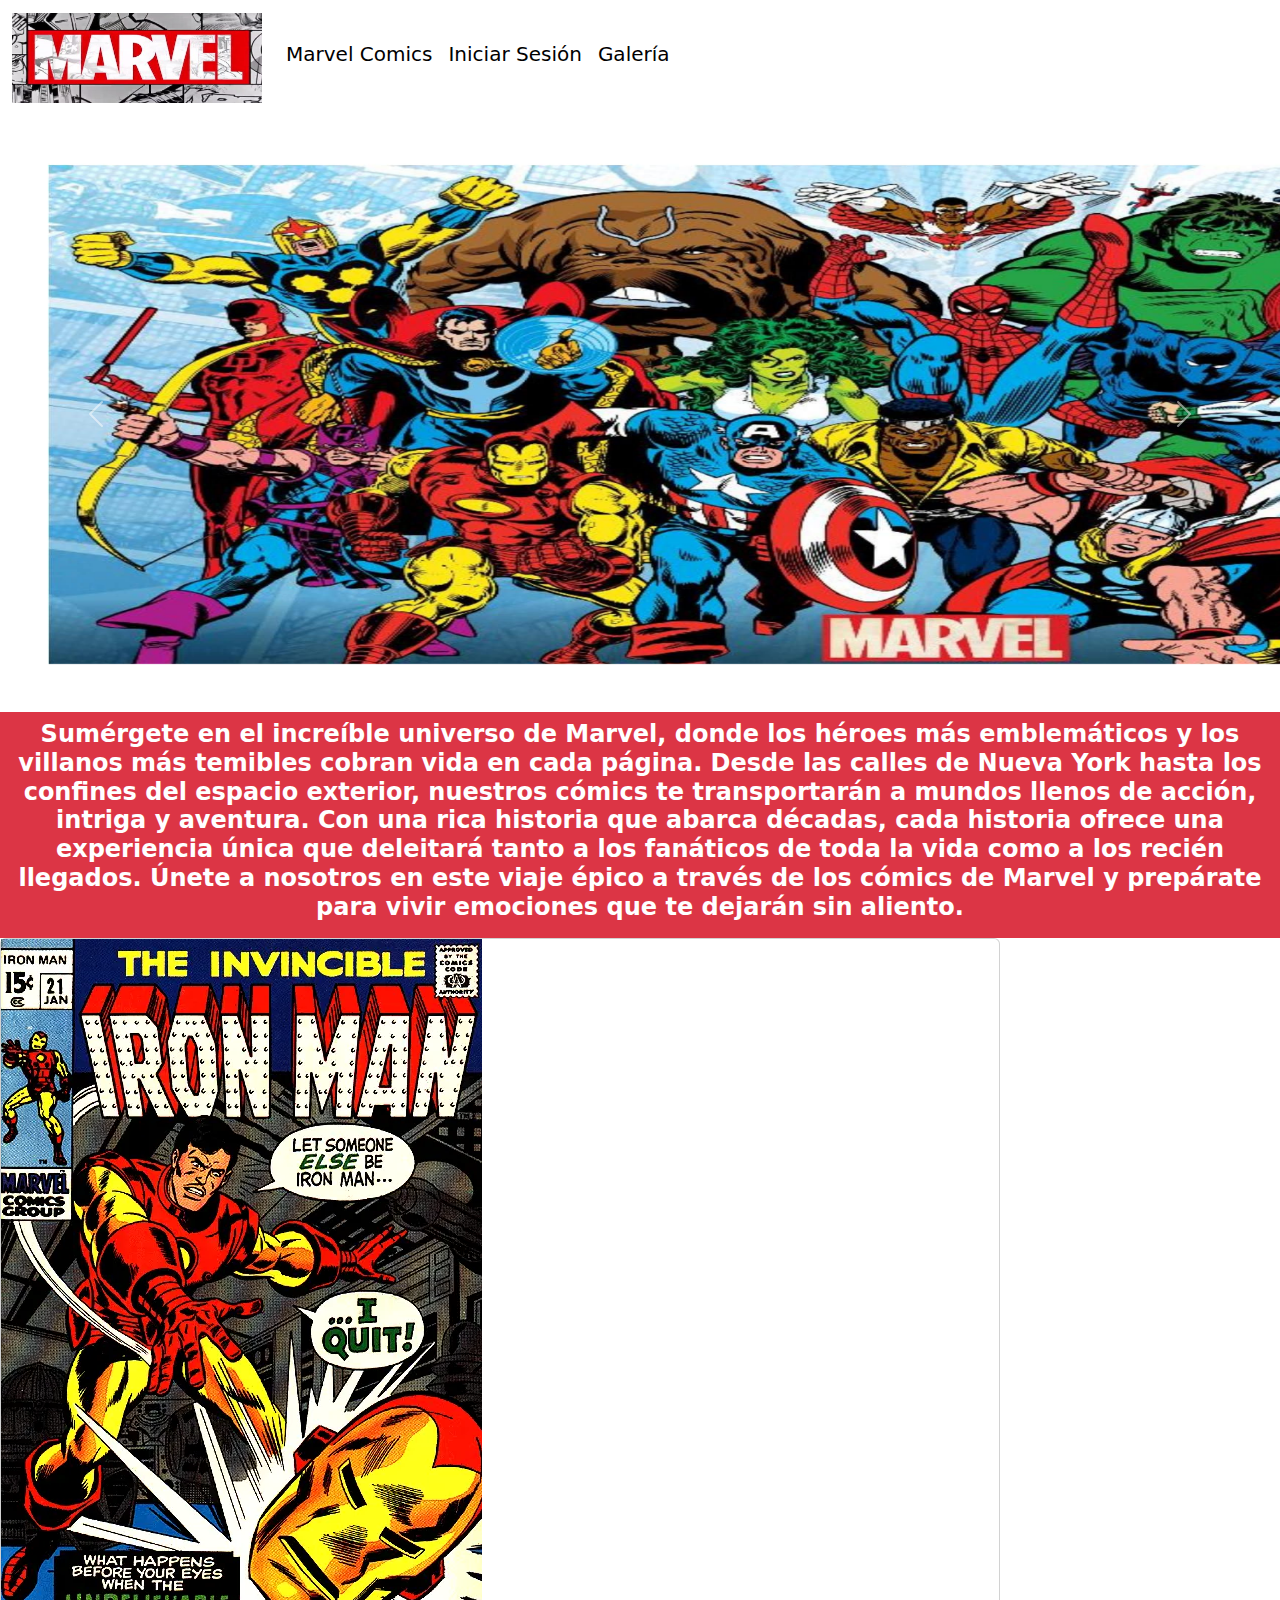
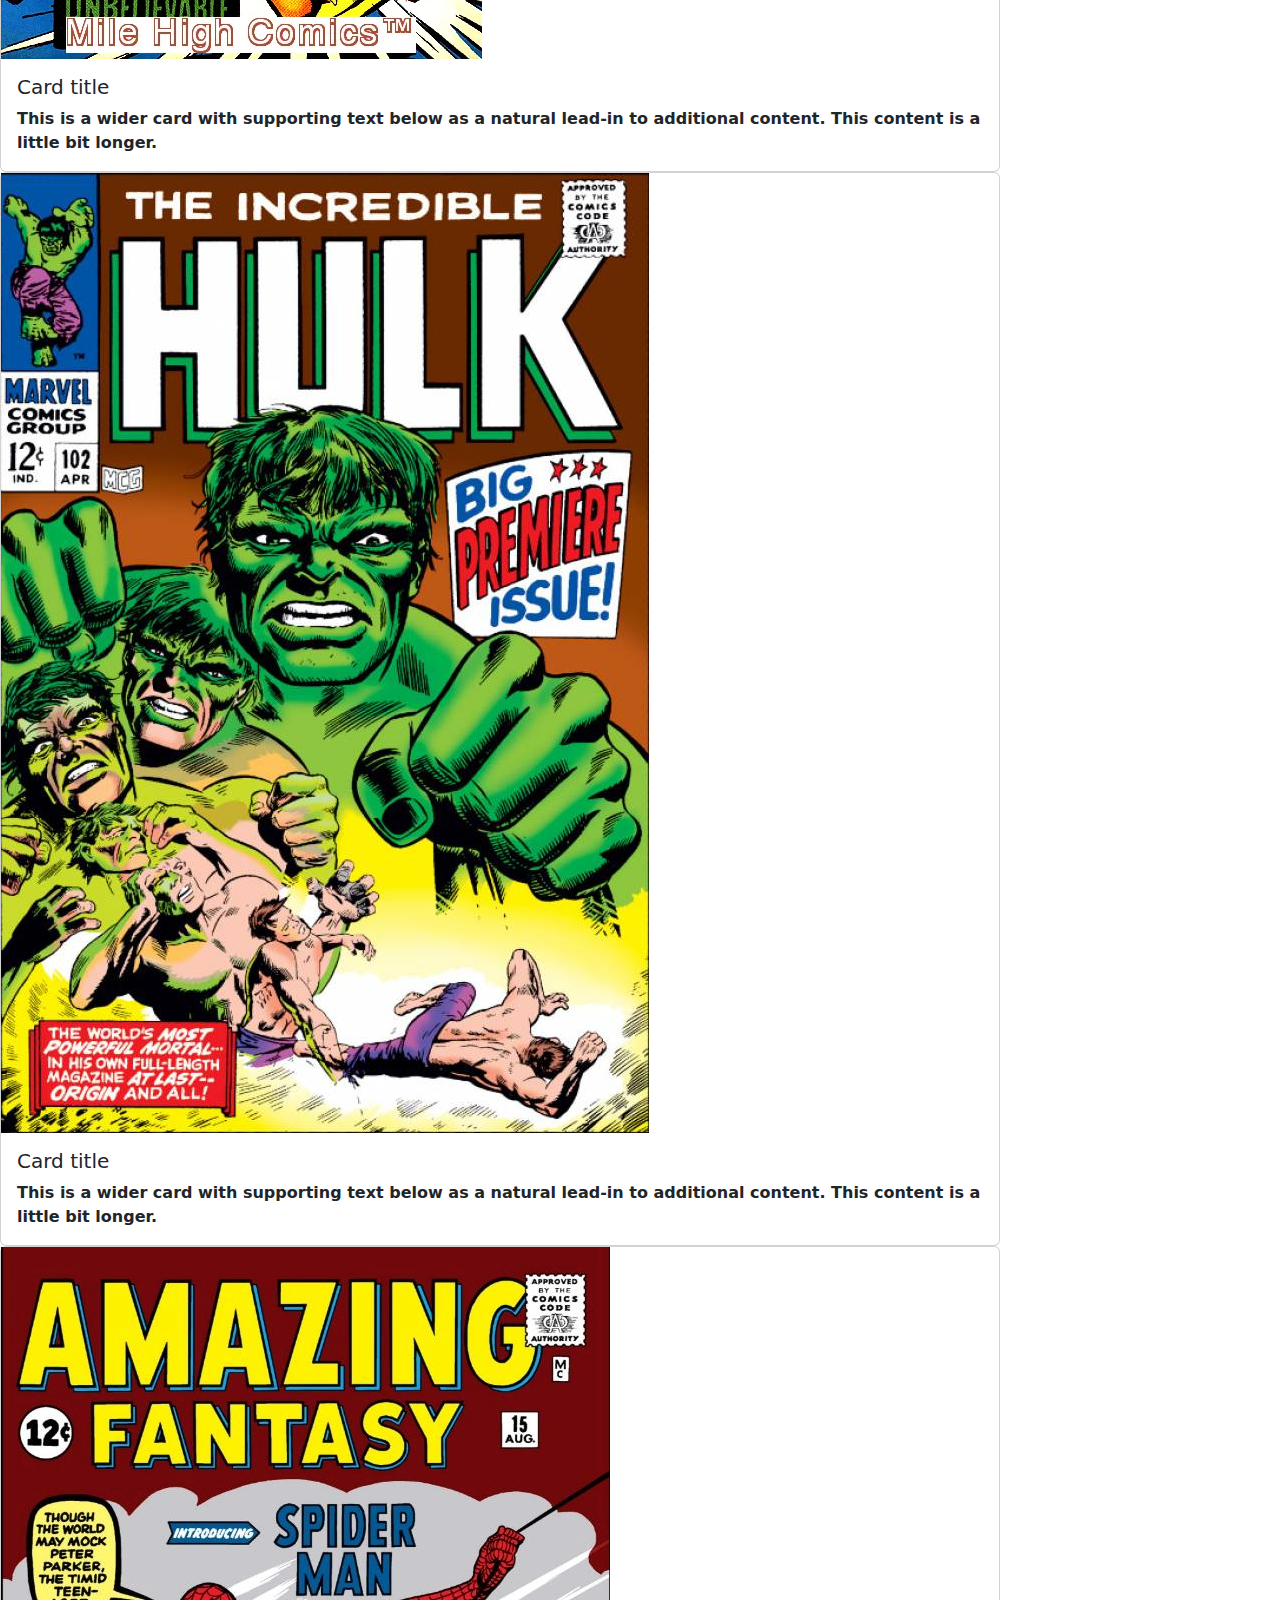
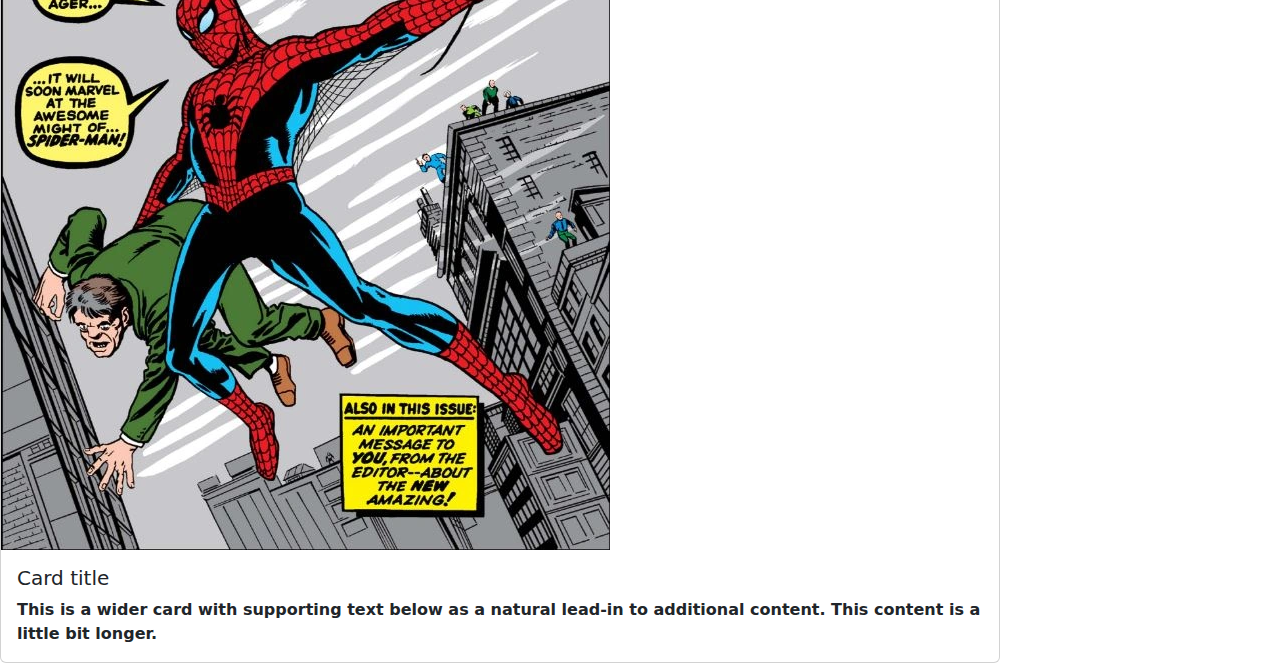
==== index.html @ 68b7de17 "Estructura base lista" ====
<!DOCTYPE html>
<html lang="en">
<head>
    <meta name="Authot" content="DCaceres"/>
    <meta charset="UTF-8">
    <meta name="viewport" content="width=device-width, initial-scale=1.0">
    <title>Index</title>
    <link href="css/estilos.css" rel="stylesheet"  type="text/css"/> 
    <link href="https://cdn.jsdelivr.net/npm/bootstrap@5.3.3/dist/css/bootstrap.min.css" rel="stylesheet" integrity="sha384-QWTKZyjpPEjISv5WaRU9OFeRpok6YctnYmDr5pNlyT2bRjXh0JMhjY6hW+ALEwIH" crossorigin="anonymous"/>
</head>
<body>

  <nav class="navbar navbar-expand-lg bg-white" >
    <div class="container-fluid">
      <a class="navbar-brand" href="index.html">
        <img src="imagenes/logo.jpg" width="250" height="90"/>
      </a>
      <button class="navbar-toggler" type="button" data-bs-toggle="collapse" data-bs-target="#navbarNavAltMarkup" aria-controls="navbarNavAltMarkup" aria-expanded="false" aria-label="Toggle navigation">
        <span class="navbar-toggler-icon"></span>
      </button>
      <div class="collapse navbar-collapse" id="navbarNavAltMarkup">
        <div class="navbar-nav">
          <a class="nav-link active"><h5>Marvel Comics</h5></a>
          <a class="nav-link active" href="login.html"><h5>Iniciar Sesión</h5></a>
          <a class="nav-link active" href="galeria.html"><h5>Galería</h5></a>
        </div>
      </div>
    </div>
  </nav>

  <div id="carouselExample" class="carousel slide">
    <div class="carousel-inner">
      <div class="carousel-item active p-5">
        <img src="imagenes/imagen1.jpg" width="1800" height="500"  alt="No encontrado">
      </div>
      <div class="carousel-item p-5">
        <img src="imagenes/imagen2.webp" width="1800" height="500" alt="No encontrado">
      </div>
      <div class="carousel-item p-5">
        <img src="imagenes/imagen3.jpg" width="1800" height="500" alt="No encontrado">
      </div>
    </div>
    <button class="carousel-control-prev" type="button" data-bs-target="#carouselExample" data-bs-slide="prev">
      <span class="carousel-control-prev-icon" aria-hidden="true"></span>
      <span class="visually-hidden">Previous</span>
    </button>
    <button class="carousel-control-next" type="button" data-bs-target="#carouselExample" data-bs-slide="next">
      <span class="carousel-control-next-icon" aria-hidden="true"></span>
      <span class="visually-hidden">Next</span>
    </button>
  </div>

  <div class="bg-danger p-2 text-white" >
    <h4 width="1800" height="500"  align=center><strong>
      Sumérgete en el increíble universo de Marvel, donde los héroes más emblemáticos y los villanos más temibles cobran vida en cada página. Desde las calles de Nueva York hasta los confines del espacio exterior, 
      nuestros cómics te transportarán a mundos llenos de acción, intriga y aventura. Con una rica historia que abarca décadas, cada historia ofrece una experiencia única que deleitará tanto a los fanáticos de toda la vida 
      como a los recién llegados. Únete a nosotros en este viaje épico a través de los cómics de Marvel y prepárate para vivir emociones que te dejarán sin aliento.
    </h4>
  </div>

  <div class="card mb-10" style="max-width: 1000px;" >
    <div class="row g-0">
      <div class="col-md-0">
        <img src="imagenes/noticia1.webp"  alt="...">
      </div>
      <div class="col-md-20" style="right: 100px;">
        <div class="card-body">
          <h5 class="card-title">Card title</h5>
          <p class="card-text">This is a wider card with supporting text below as a natural lead-in to additional content. This content is a little bit longer.</p>
        </div>
      </div>
    </div>
  </div>

  <div class="card mb-10" style="max-width: 1000px;">
    <div class="row g-0">
      <div class="col-md-0">
        <img src="imagenes/noticia2.jpg"  alt="...">
      </div>
      <div class="col-md-20" style="right: 100px;">
        <div class="card-body">
          <h5 class="card-title">Card title</h5>
          <p class="card-text">This is a wider card with supporting text below as a natural lead-in to additional content. This content is a little bit longer.</p>
        </div>
      </div>
    </div>
  </div>

  <div class="card mb-10" style="max-width: 1000px;">
    <div class="row g-0">
      <div class="col-md-0">
        <img src="imagenes/noticia3.webp"  alt="...">
      </div>
      <div class="col-md-20" style="right: 100px;">
        <div class="card-body">
          <h5 class="card-title">Card title</h5>
          <p class="card-text">This is a wider card with supporting text below as a natural lead-in to additional content. This content is a little bit longer.</p>
        </div>
      </div>
    </div>
  </div>









    <script src="https://cdn.jsdelivr.net/npm/bootstrap@5.3.3/dist/js/bootstrap.bundle.min.js" integrity="sha384-YvpcrYf0tY3lHB60NNkmXc5s9fDVZLESaAA55NDzOxhy9GkcIdslK1eN7N6jIeHz" crossorigin="anonymous"></script>

</body>
</html>
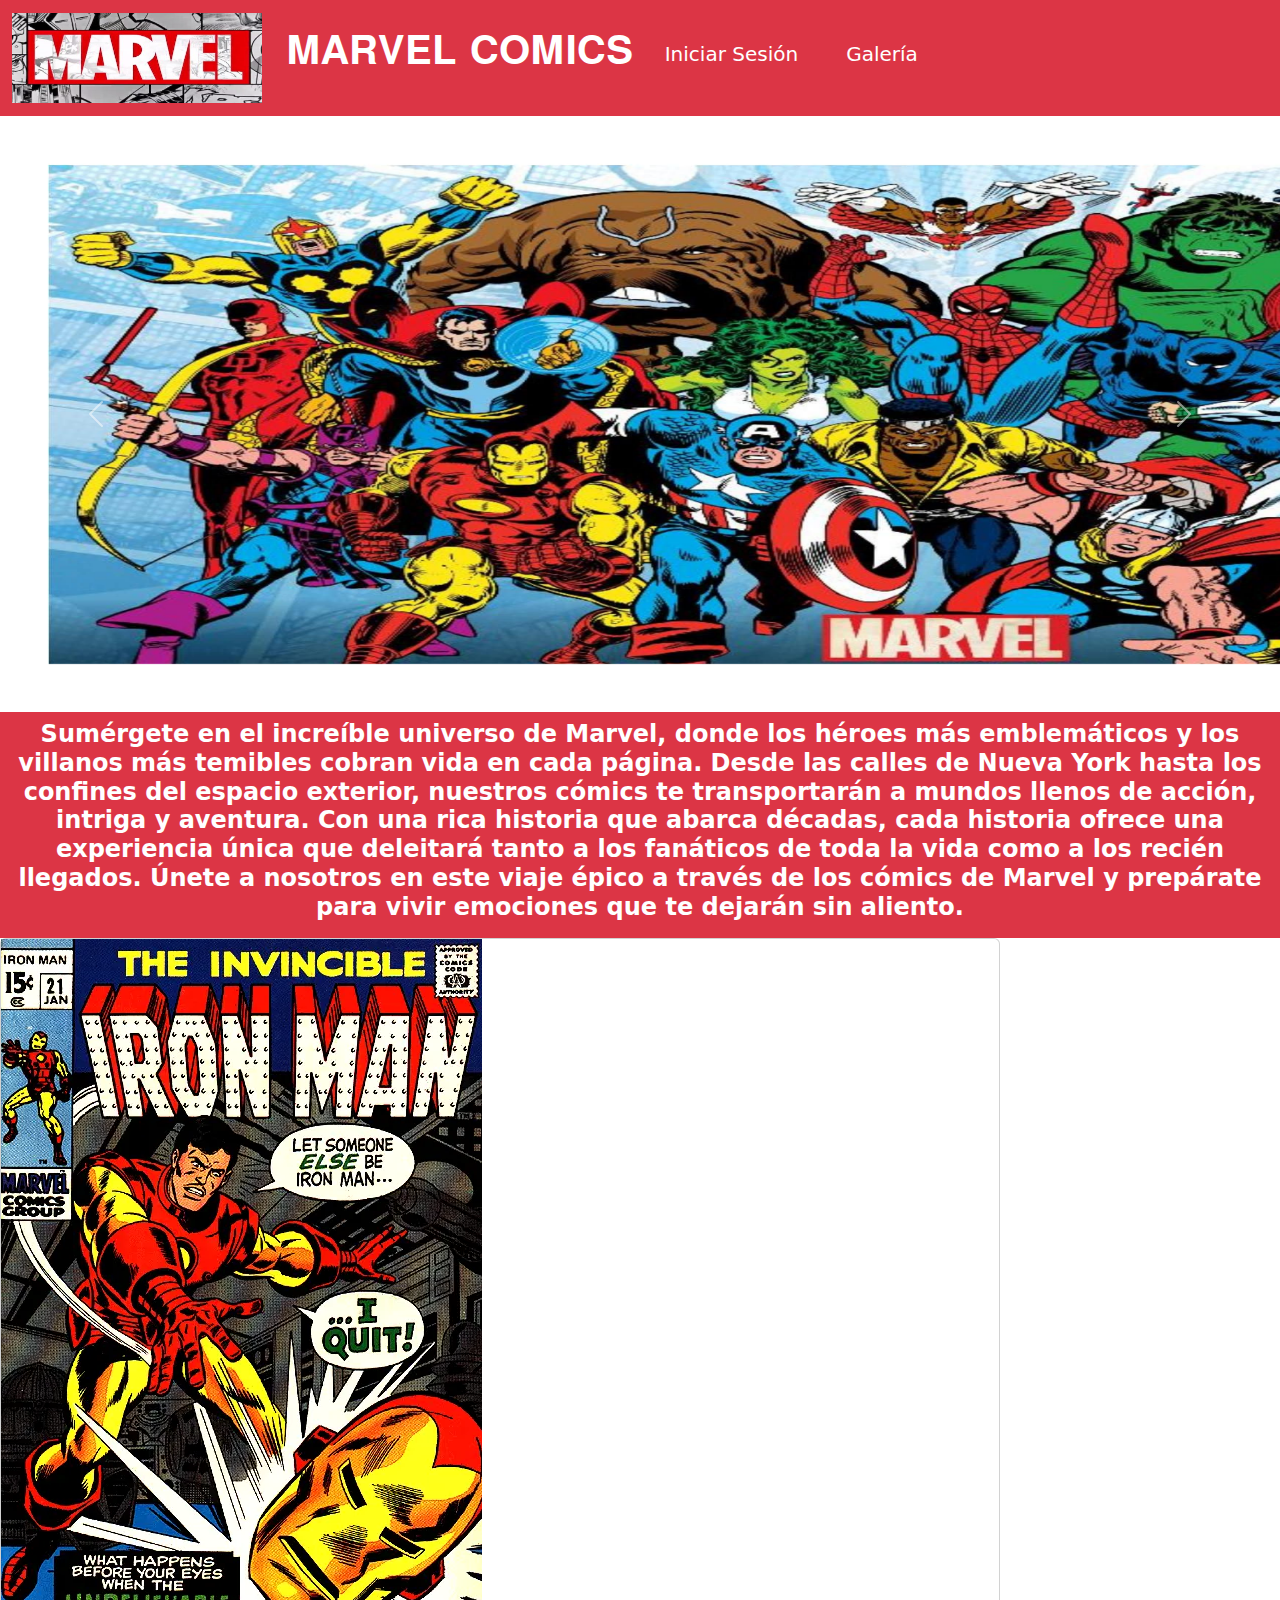
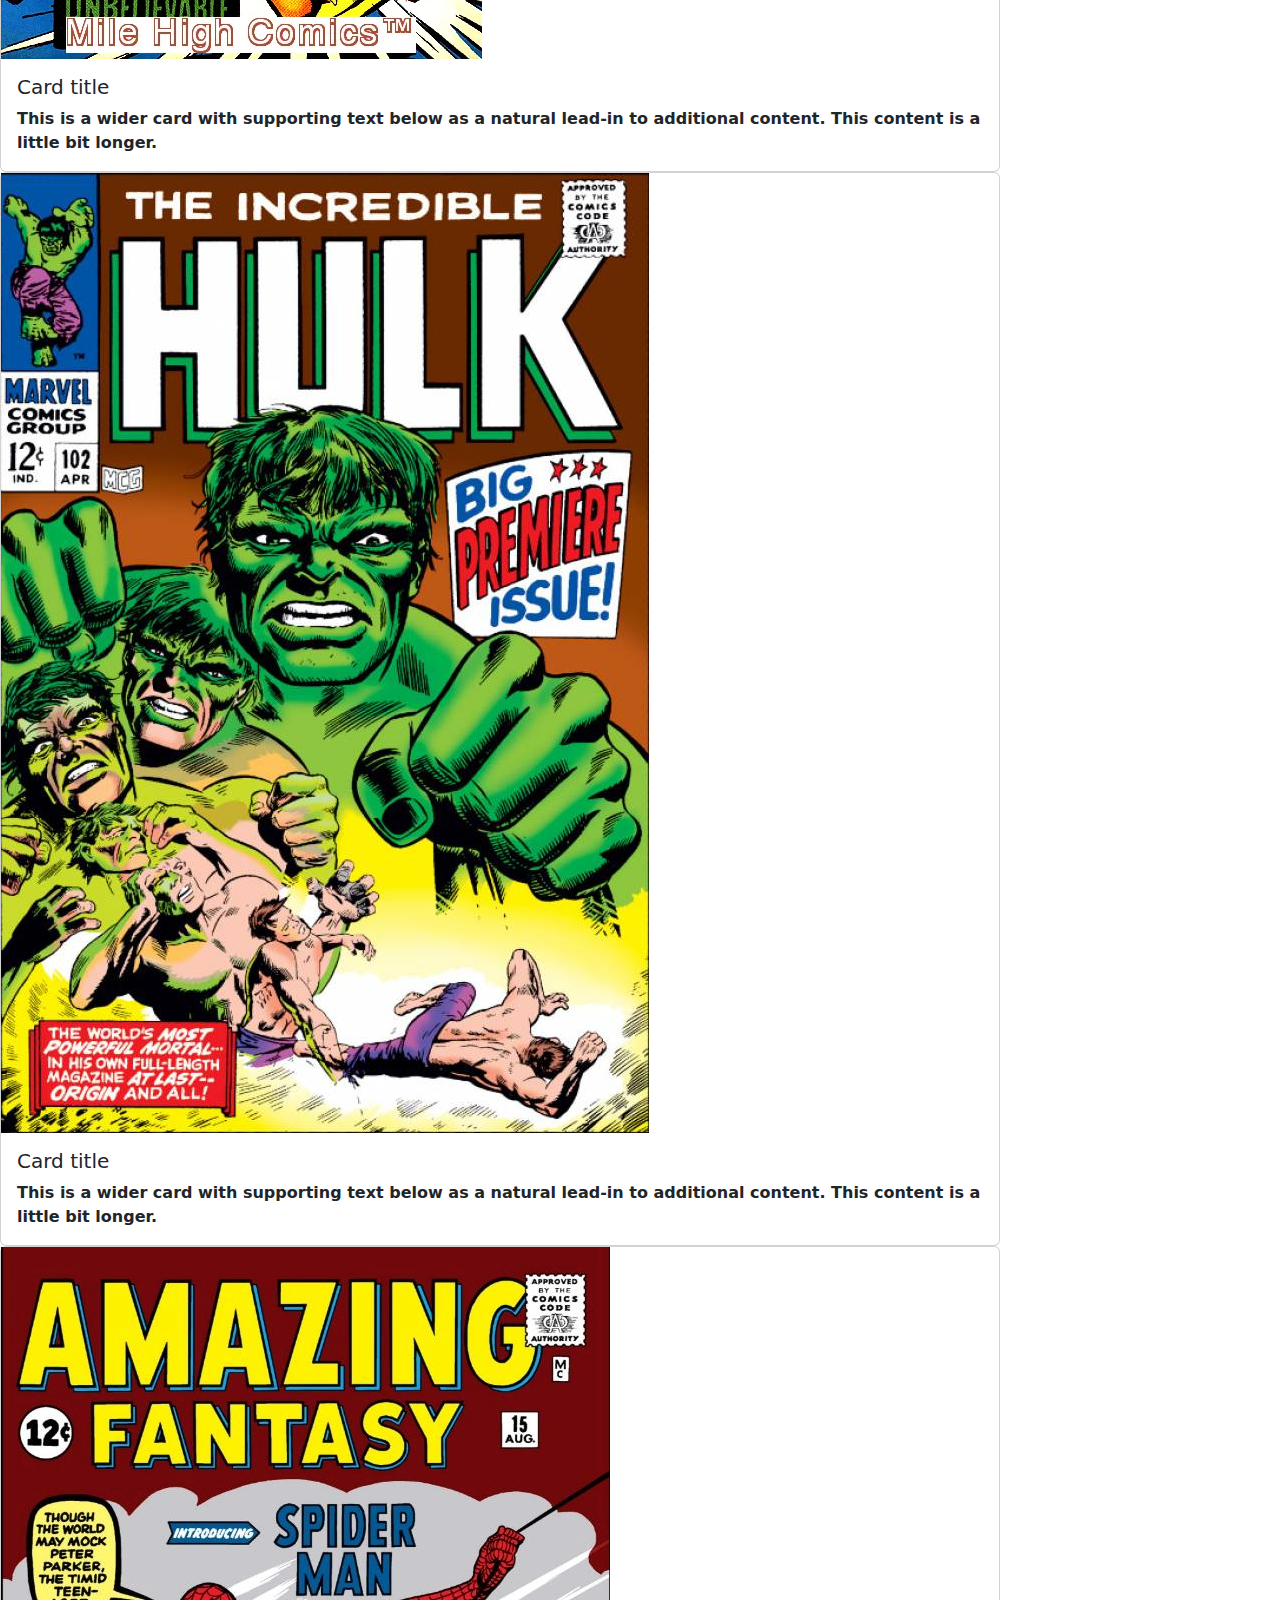
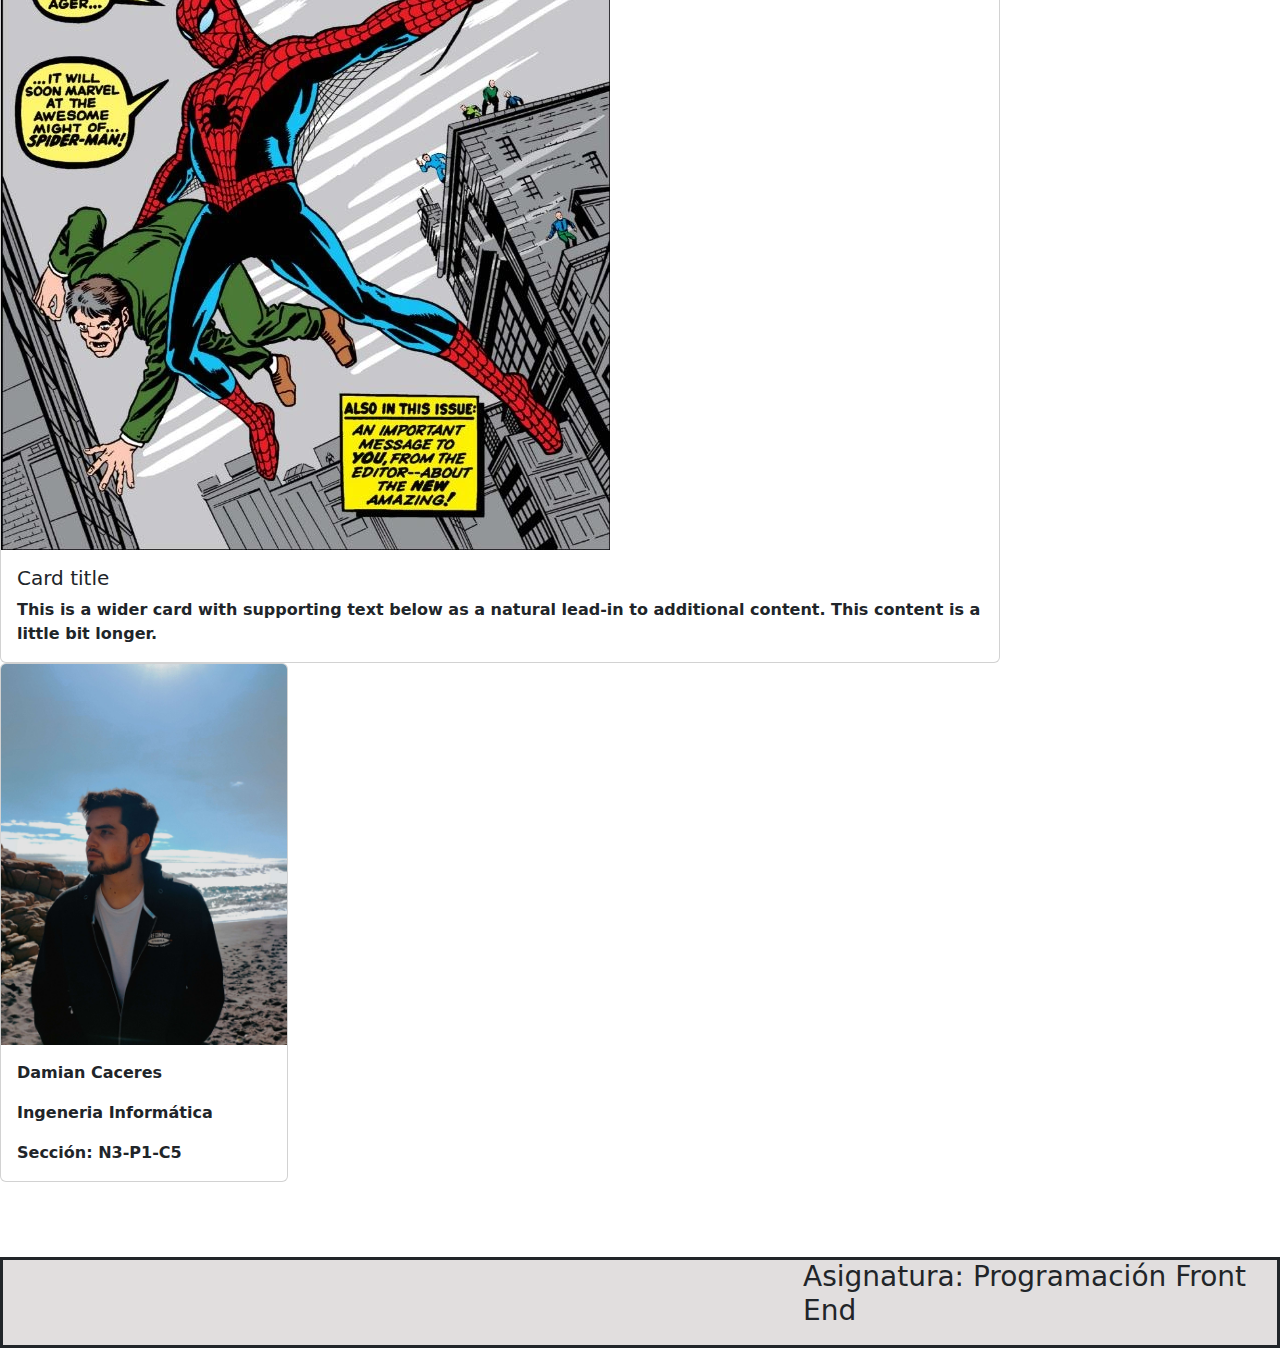
==== commit 0640d5f6: "Segundo Avance listo" ====
--- a/index.html
+++ b/index.html
@@ -10,7 +10,7 @@
 </head>
 <body>
 
-  <nav class="navbar navbar-expand-lg bg-white" >
+  <nav class="navbar navbar-expand-lg bg-danger" >
     <div class="container-fluid">
       <a class="navbar-brand" href="index.html">
         <img src="imagenes/logo.jpg" width="250" height="90"/>
@@ -18,11 +18,11 @@
       <button class="navbar-toggler" type="button" data-bs-toggle="collapse" data-bs-target="#navbarNavAltMarkup" aria-controls="navbarNavAltMarkup" aria-expanded="false" aria-label="Toggle navigation">
         <span class="navbar-toggler-icon"></span>
       </button>
-      <div class="collapse navbar-collapse" id="navbarNavAltMarkup">
+      <div class="collapse navbar-collapse " id="navbarNavAltMarkup">
         <div class="navbar-nav">
-          <a class="nav-link active"><h5>Marvel Comics</h5></a>
-          <a class="nav-link active" href="login.html"><h5>Iniciar Sesión</h5></a>
-          <a class="nav-link active" href="galeria.html"><h5>Galería</h5></a>
+          <a class="nav-link active text-white"><h1>𝐌𝐀𝐑𝐕𝐄𝐋 𝐂𝐎𝐌𝐈𝐂𝐒</h1></a>
+          <a class="nav-link active text-white p-4" href="login.html"><h5>Iniciar Sesión</h5></a>
+          <a class="nav-link active text-white p-4" href="galeria.html"><h5>Galería</h5></a>
         </div>
       </div>
     </div>
@@ -58,7 +58,7 @@
     </h4>
   </div>
 
-  <div class="card mb-10" style="max-width: 1000px;" >
+  <div class="card mb-10 " style="max-width: 1000px;" >
     <div class="row g-0">
       <div class="col-md-0">
         <img src="imagenes/noticia1.webp"  alt="...">
@@ -101,9 +101,21 @@
   </div>
 
 
+  <div class="card" style="width: 18rem;">
+    <img src="imagenes/yo.jpg" class="card-img-top" alt="No encontrado">
+    <div class="card-body">
+      <p class="card-text">Damian Caceres</p>
+      <p class="card-text">Ingeneria Informática</p>
+      <p class="card-text">Sección: N3-P1-C5</p>
 
+    </div>
+  </div>
 
-
+  <footer>
+    <nav>
+      <h3>Asignatura: Programación Front End </h3>
+    </nav>
+</footer>
 
 
 
--- a/css/estilos.css
+++ b/css/estilos.css
@@ -0,0 +1,17 @@
+footer{
+    padding-bottom: 10px;
+    margin-top: 75px;
+    padding-left: 800px;
+    background-color: #E1DEDE;
+    border: solid;
+}
+
+.col{
+    margin-right: 150px;
+}
+
+
+nav  h5:hover{
+    text-decoration: underline;
+    color: #00A6FF;
+}
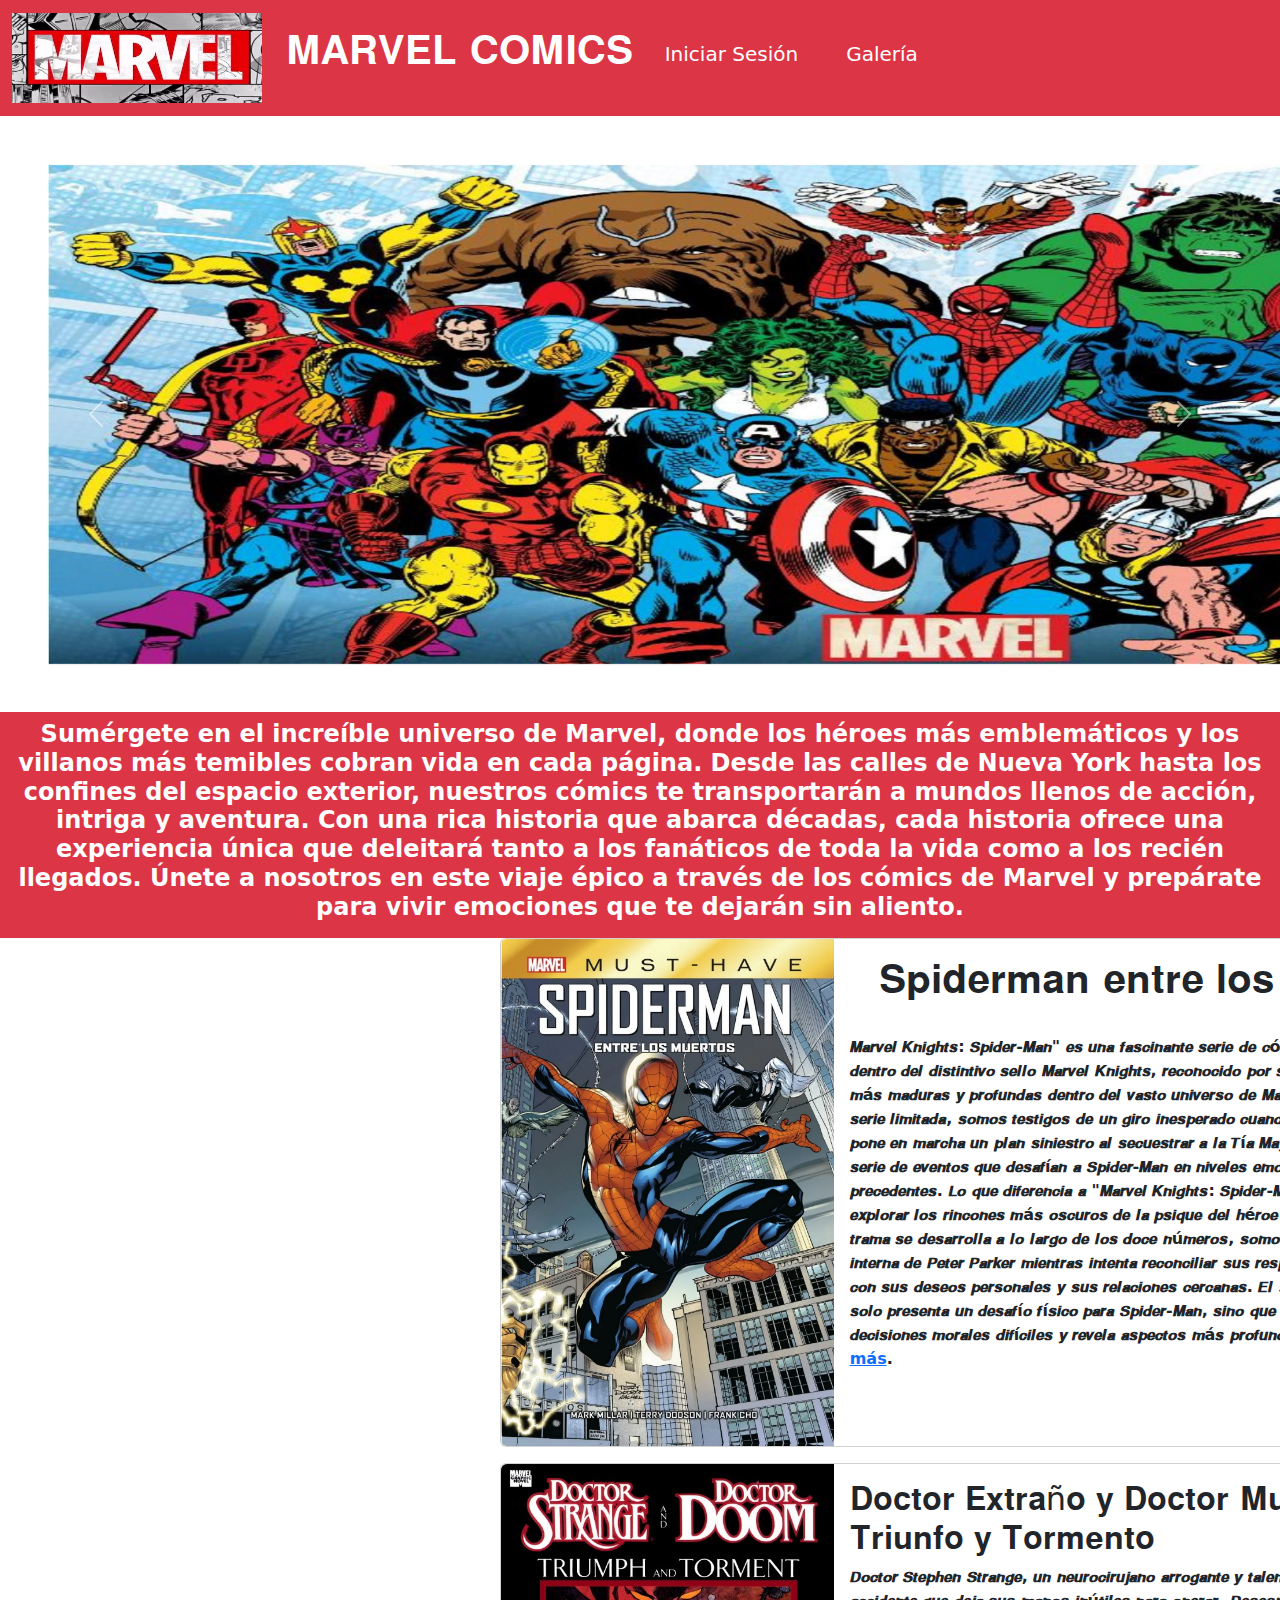
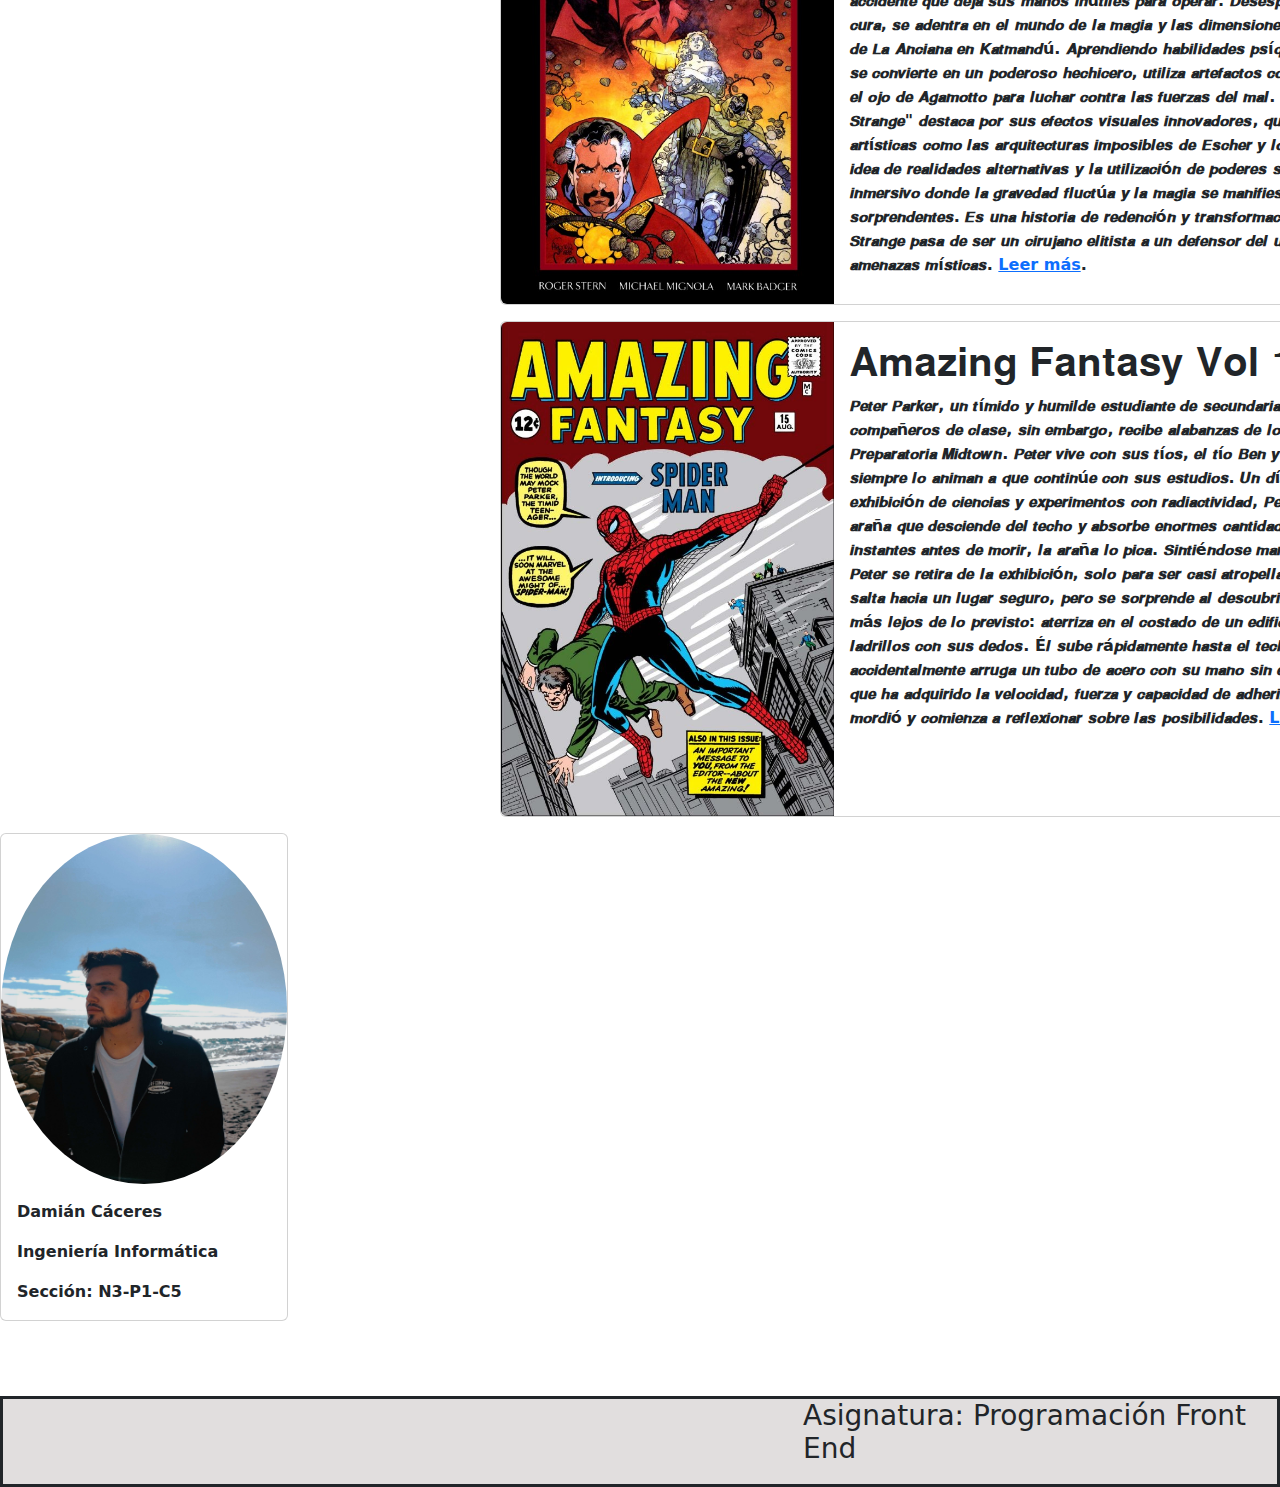
==== commit fec5b9b5: "Avance 3 Listo" ====
--- a/index.html
+++ b/index.html
@@ -50,62 +50,82 @@
     </button>
   </div>
 
-  <div class="bg-danger p-2 text-white" >
-    <h4 width="1800" height="500"  align=center><strong>
+  <div class="bg-danger p-2 text-white " >
+    <h4 width="1800" height="500" align=center><strong>
       Sumérgete en el increíble universo de Marvel, donde los héroes más emblemáticos y los villanos más temibles cobran vida en cada página. Desde las calles de Nueva York hasta los confines del espacio exterior, 
       nuestros cómics te transportarán a mundos llenos de acción, intriga y aventura. Con una rica historia que abarca décadas, cada historia ofrece una experiencia única que deleitará tanto a los fanáticos de toda la vida 
       como a los recién llegados. Únete a nosotros en este viaje épico a través de los cómics de Marvel y prepárate para vivir emociones que te dejarán sin aliento.
     </h4>
   </div>
 
-  <div class="card mb-10 " style="max-width: 1000px;" >
+
+  <div class="card mb-3" style="max-width: 1000px; left: 500px; ">
     <div class="row g-0">
-      <div class="col-md-0">
-        <img src="imagenes/noticia1.webp"  alt="...">
+      <div class="col-md-4">
+        <img src="imagenes/noticia1.png" class="img-fluid rounded-start" alt="...">
       </div>
-      <div class="col-md-20" style="right: 100px;">
+      <div class="col-md-8">
         <div class="card-body">
-          <h5 class="card-title">Card title</h5>
-          <p class="card-text">This is a wider card with supporting text below as a natural lead-in to additional content. This content is a little bit longer.</p>
+          <h1 class="card-title">⠀𝐒𝐩𝐢𝐝𝐞𝐫𝐦𝐚𝐧 𝐞𝐧𝐭𝐫𝐞 𝐥𝐨𝐬 𝐦𝐮𝐞𝐫𝐭𝐨𝐬</h1>
+          <br>
+          <p class="card-text">
+            𝙈𝙖𝙧𝙫𝙚𝙡 𝙆𝙣𝙞𝙜𝙝𝙩𝙨: 𝙎𝙥𝙞𝙙𝙚𝙧-𝙈𝙖𝙣" 𝙚𝙨 𝙪𝙣𝙖 𝙛𝙖𝙨𝙘𝙞𝙣𝙖𝙣𝙩𝙚 𝙨𝙚𝙧𝙞𝙚 𝙙𝙚 𝙘ó𝙢𝙞𝙘𝙨 𝙦𝙪𝙚 𝙨𝙚 𝙚𝙣𝙢𝙖𝙧𝙘𝙖 𝙙𝙚𝙣𝙩𝙧𝙤 𝙙𝙚𝙡 𝙙𝙞𝙨𝙩𝙞𝙣𝙩𝙞𝙫𝙤 𝙨𝙚𝙡𝙡𝙤 𝙈𝙖𝙧𝙫𝙚𝙡 𝙆𝙣𝙞𝙜𝙝𝙩𝙨, 𝙧𝙚𝙘𝙤𝙣𝙤𝙘𝙞𝙙𝙤 𝙥𝙤𝙧 𝙨𝙪 𝙚𝙣𝙛𝙤𝙦𝙪𝙚 𝙚𝙣 𝙝𝙞𝙨𝙩𝙤𝙧𝙞𝙖𝙨 𝙢á𝙨 𝙢𝙖𝙙𝙪𝙧𝙖𝙨 𝙮 𝙥𝙧𝙤𝙛𝙪𝙣𝙙𝙖𝙨 𝙙𝙚𝙣𝙩𝙧𝙤 𝙙𝙚𝙡 𝙫𝙖𝙨𝙩𝙤 𝙪𝙣𝙞𝙫𝙚𝙧𝙨𝙤 𝙙𝙚 𝙈𝙖𝙧𝙫𝙚𝙡. 𝙀𝙣 𝙚𝙨𝙩𝙖 𝙚𝙢𝙤𝙘𝙞𝙤𝙣𝙖𝙣𝙩𝙚 𝙨𝙚𝙧𝙞𝙚 𝙡𝙞𝙢𝙞𝙩𝙖𝙙𝙖, 𝙨𝙤𝙢𝙤𝙨 𝙩𝙚𝙨𝙩𝙞𝙜𝙤𝙨 𝙙𝙚 𝙪𝙣 𝙜𝙞𝙧𝙤 𝙞𝙣𝙚𝙨𝙥𝙚𝙧𝙖𝙙𝙤 𝙘𝙪𝙖𝙣𝙙𝙤 𝙪𝙣 𝙫𝙞𝙡𝙡𝙖𝙣𝙤 𝙢𝙞𝙨𝙩𝙚𝙧𝙞𝙤𝙨𝙤 𝙥𝙤𝙣𝙚 𝙚𝙣 𝙢𝙖𝙧𝙘𝙝𝙖 𝙪𝙣 𝙥𝙡𝙖𝙣 𝙨𝙞𝙣𝙞𝙚𝙨𝙩𝙧𝙤 𝙖𝙡 𝙨𝙚𝙘𝙪𝙚𝙨𝙩𝙧𝙖𝙧 𝙖 𝙡𝙖 𝙏í𝙖 𝙈𝙖𝙮, 𝙙𝙚𝙨𝙚𝙣𝙘𝙖𝙙𝙚𝙣𝙖𝙣𝙙𝙤 𝙪𝙣𝙖 𝙨𝙚𝙧𝙞𝙚 𝙙𝙚 𝙚𝙫𝙚𝙣𝙩𝙤𝙨 𝙦𝙪𝙚 𝙙𝙚𝙨𝙖𝙛í𝙖𝙣 𝙖 𝙎𝙥𝙞𝙙𝙚𝙧-𝙈𝙖𝙣 𝙚𝙣 𝙣𝙞𝙫𝙚𝙡𝙚𝙨 𝙚𝙢𝙤𝙘𝙞𝙤𝙣𝙖𝙡𝙚𝙨 𝙮 é𝙩𝙞𝙘𝙤𝙨 𝙨𝙞𝙣 𝙥𝙧𝙚𝙘𝙚𝙙𝙚𝙣𝙩𝙚𝙨. 𝙇𝙤 𝙦𝙪𝙚 𝙙𝙞𝙛𝙚𝙧𝙚𝙣𝙘𝙞𝙖 𝙖 "𝙈𝙖𝙧𝙫𝙚𝙡 𝙆𝙣𝙞𝙜𝙝𝙩𝙨: 𝙎𝙥𝙞𝙙𝙚𝙧-𝙈𝙖𝙣" 𝙚𝙨 𝙨𝙪 𝙘𝙖𝙥𝙖𝙘𝙞𝙙𝙖𝙙 𝙥𝙖𝙧𝙖 𝙚𝙭𝙥𝙡𝙤𝙧𝙖𝙧 𝙡𝙤𝙨 𝙧𝙞𝙣𝙘𝙤𝙣𝙚𝙨 𝙢á𝙨 𝙤𝙨𝙘𝙪𝙧𝙤𝙨 𝙙𝙚 𝙡𝙖 𝙥𝙨𝙞𝙦𝙪𝙚 𝙙𝙚𝙡 𝙝é𝙧𝙤𝙚 𝙖𝙧á𝙘𝙣𝙞𝙙𝙤. 𝘼 𝙢𝙚𝙙𝙞𝙙𝙖 𝙦𝙪𝙚 𝙡𝙖 𝙩𝙧𝙖𝙢𝙖 𝙨𝙚 𝙙𝙚𝙨𝙖𝙧𝙧𝙤𝙡𝙡𝙖 𝙖 𝙡𝙤 𝙡𝙖𝙧𝙜𝙤 𝙙𝙚 𝙡𝙤𝙨 𝙙𝙤𝙘𝙚 𝙣ú𝙢𝙚𝙧𝙤𝙨, 𝙨𝙤𝙢𝙤𝙨 𝙩𝙚𝙨𝙩𝙞𝙜𝙤𝙨 𝙙𝙚 𝙡𝙖 𝙡𝙪𝙘𝙝𝙖 𝙞𝙣𝙩𝙚𝙧𝙣𝙖 𝙙𝙚 𝙋𝙚𝙩𝙚𝙧 𝙋𝙖𝙧𝙠𝙚𝙧 𝙢𝙞𝙚𝙣𝙩𝙧𝙖𝙨 𝙞𝙣𝙩𝙚𝙣𝙩𝙖 𝙧𝙚𝙘𝙤𝙣𝙘𝙞𝙡𝙞𝙖𝙧 𝙨𝙪𝙨 𝙧𝙚𝙨𝙥𝙤𝙣𝙨𝙖𝙗𝙞𝙡𝙞𝙙𝙖𝙙𝙚𝙨 𝙘𝙤𝙢𝙤 𝙝é𝙧𝙤𝙚 𝙘𝙤𝙣 𝙨𝙪𝙨 𝙙𝙚𝙨𝙚𝙤𝙨 𝙥𝙚𝙧𝙨𝙤𝙣𝙖𝙡𝙚𝙨 𝙮 𝙨𝙪𝙨 𝙧𝙚𝙡𝙖𝙘𝙞𝙤𝙣𝙚𝙨 𝙘𝙚𝙧𝙘𝙖𝙣𝙖𝙨. 𝙀𝙡 𝙨𝙚𝙘𝙪𝙚𝙨𝙩𝙧𝙤 𝙙𝙚 𝙡𝙖 𝙏í𝙖 𝙈𝙖𝙮 𝙣𝙤 𝙨𝙤𝙡𝙤 𝙥𝙧𝙚𝙨𝙚𝙣𝙩𝙖 𝙪𝙣 𝙙𝙚𝙨𝙖𝙛í𝙤 𝙛í𝙨𝙞𝙘𝙤 𝙥𝙖𝙧𝙖 𝙎𝙥𝙞𝙙𝙚𝙧-𝙈𝙖𝙣, 𝙨𝙞𝙣𝙤 𝙦𝙪𝙚 𝙩𝙖𝙢𝙗𝙞é𝙣 𝙡𝙤 𝙘𝙤𝙣𝙛𝙧𝙤𝙣𝙩𝙖 𝙘𝙤𝙣 𝙙𝙚𝙘𝙞𝙨𝙞𝙤𝙣𝙚𝙨 𝙢𝙤𝙧𝙖𝙡𝙚𝙨 𝙙𝙞𝙛í𝙘𝙞𝙡𝙚𝙨 𝙮 𝙧𝙚𝙫𝙚𝙡𝙖 𝙖𝙨𝙥𝙚𝙘𝙩𝙤𝙨 𝙢á𝙨 𝙥𝙧𝙤𝙛𝙪𝙣𝙙𝙤𝙨 𝙙𝙚 𝙨𝙪 𝙘𝙖𝙧á𝙘𝙩𝙚𝙧.
+            <a href="https://www.zonanegativa.com/marvel-integral-spiderman-de-entre-los-muertos/">Leer más</a>.
+          </p>
+        </div>
+      </div>
+    </div>
+  </div>
+  
+
+
+  <div class="card mb-3" style="max-width: 1000px; left: 500px; ">
+    <div class="row g-0">
+      <div class="col-md-4">
+        <img src="imagenes/noticia2_.jpg" class="img-fluid rounded-start" alt="...">
+      </div>
+      <div class="col-md-8">
+        <div class="card-body">
+          <h2 class="card-title">𝐃𝐨𝐜𝐭𝐨𝐫 𝐄𝐱𝐭𝐫𝐚ñ𝐨 𝐲 𝐃𝐨𝐜𝐭𝐨𝐫 𝐌𝐮𝐞𝐫𝐭𝐞: 𝐓𝐫𝐢𝐮𝐧𝐟𝐨 𝐲 𝐓𝐨𝐫𝐦𝐞𝐧𝐭𝐨</h2>
+          <p class="card-text">
+            𝘿𝙤𝙘𝙩𝙤𝙧 𝙎𝙩𝙚𝙥𝙝𝙚𝙣 𝙎𝙩𝙧𝙖𝙣𝙜𝙚, 𝙪𝙣 𝙣𝙚𝙪𝙧𝙤𝙘𝙞𝙧𝙪𝙟𝙖𝙣𝙤 𝙖𝙧𝙧𝙤𝙜𝙖𝙣𝙩𝙚 𝙮 𝙩𝙖𝙡𝙚𝙣𝙩𝙤𝙨𝙤, 𝙙𝙚𝙨𝙥𝙪é𝙨 𝙙𝙚 𝙪𝙣 𝙖𝙘𝙘𝙞𝙙𝙚𝙣𝙩𝙚 𝙦𝙪𝙚 𝙙𝙚𝙟𝙖 𝙨𝙪𝙨 𝙢𝙖𝙣𝙤𝙨 𝙞𝙣ú𝙩𝙞𝙡𝙚𝙨 𝙥𝙖𝙧𝙖 𝙤𝙥𝙚𝙧𝙖𝙧. 𝘿𝙚𝙨𝙚𝙨𝙥𝙚𝙧𝙖𝙙𝙤 𝙥𝙤𝙧 𝙚𝙣𝙘𝙤𝙣𝙩𝙧𝙖𝙧 𝙪𝙣𝙖 𝙘𝙪𝙧𝙖, 𝙨𝙚 𝙖𝙙𝙚𝙣𝙩𝙧𝙖 𝙚𝙣 𝙚𝙡 𝙢𝙪𝙣𝙙𝙤 𝙙𝙚 𝙡𝙖 𝙢𝙖𝙜𝙞𝙖 𝙮 𝙡𝙖𝙨 𝙙𝙞𝙢𝙚𝙣𝙨𝙞𝙤𝙣𝙚𝙨 𝙖𝙡𝙩𝙚𝙧𝙣𝙖𝙩𝙞𝙫𝙖𝙨 𝙗𝙖𝙟𝙤 𝙡𝙖 𝙩𝙪𝙩𝙚𝙡𝙖 𝙙𝙚 𝙇𝙖 𝘼𝙣𝙘𝙞𝙖𝙣𝙖 𝙚𝙣 𝙆𝙖𝙩𝙢𝙖𝙣𝙙ú. 𝘼𝙥𝙧𝙚𝙣𝙙𝙞𝙚𝙣𝙙𝙤 𝙝𝙖𝙗𝙞𝙡𝙞𝙙𝙖𝙙𝙚𝙨 𝙥𝙨í𝙦𝙪𝙞𝙘𝙖𝙨 𝙮 𝙢á𝙜𝙞𝙘𝙖𝙨, 𝙎𝙩𝙧𝙖𝙣𝙜𝙚 𝙨𝙚 𝙘𝙤𝙣𝙫𝙞𝙚𝙧𝙩𝙚 𝙚𝙣 𝙪𝙣 𝙥𝙤𝙙𝙚𝙧𝙤𝙨𝙤 𝙝𝙚𝙘𝙝𝙞𝙘𝙚𝙧𝙤, 𝙪𝙩𝙞𝙡𝙞𝙯𝙖 𝙖𝙧𝙩𝙚𝙛𝙖𝙘𝙩𝙤𝙨 𝙘𝙤𝙢𝙤 𝙡𝙖 𝙘𝙖𝙥𝙖 𝙙𝙚 𝙡𝙚𝙫𝙞𝙩𝙖𝙘𝙞ó𝙣 𝙮 𝙚𝙡 𝙤𝙟𝙤 𝙙𝙚 𝘼𝙜𝙖𝙢𝙤𝙩𝙩𝙤 𝙥𝙖𝙧𝙖 𝙡𝙪𝙘𝙝𝙖𝙧 𝙘𝙤𝙣𝙩𝙧𝙖 𝙡𝙖𝙨 𝙛𝙪𝙚𝙧𝙯𝙖𝙨 𝙙𝙚𝙡 𝙢𝙖𝙡. 𝙇𝙖 𝙥𝙚𝙡í𝙘𝙪𝙡𝙖 "𝘿𝙤𝙘𝙩𝙤𝙧 𝙎𝙩𝙧𝙖𝙣𝙜𝙚" 𝙙𝙚𝙨𝙩𝙖𝙘𝙖 𝙥𝙤𝙧 𝙨𝙪𝙨 𝙚𝙛𝙚𝙘𝙩𝙤𝙨 𝙫𝙞𝙨𝙪𝙖𝙡𝙚𝙨 𝙞𝙣𝙣𝙤𝙫𝙖𝙙𝙤𝙧𝙚𝙨, 𝙦𝙪𝙚 𝙖𝙥𝙧𝙤𝙫𝙚𝙘𝙝𝙖𝙣 𝙞𝙣𝙛𝙡𝙪𝙚𝙣𝙘𝙞𝙖𝙨 𝙖𝙧𝙩í𝙨𝙩𝙞𝙘𝙖𝙨 𝙘𝙤𝙢𝙤 𝙡𝙖𝙨 𝙖𝙧𝙦𝙪𝙞𝙩𝙚𝙘𝙩𝙪𝙧𝙖𝙨 𝙞𝙢𝙥𝙤𝙨𝙞𝙗𝙡𝙚𝙨 𝙙𝙚 𝙀𝙨𝙘𝙝𝙚𝙧 𝙮 𝙡𝙤𝙨 𝙢𝙖𝙣𝙙𝙖𝙡𝙖𝙨. 𝙀𝙭𝙥𝙡𝙤𝙧𝙖 𝙡𝙖 𝙞𝙙𝙚𝙖 𝙙𝙚 𝙧𝙚𝙖𝙡𝙞𝙙𝙖𝙙𝙚𝙨 𝙖𝙡𝙩𝙚𝙧𝙣𝙖𝙩𝙞𝙫𝙖𝙨 𝙮 𝙡𝙖 𝙪𝙩𝙞𝙡𝙞𝙯𝙖𝙘𝙞ó𝙣 𝙙𝙚 𝙥𝙤𝙙𝙚𝙧𝙚𝙨 𝙨𝙤𝙗𝙧𝙚𝙣𝙖𝙩𝙪𝙧𝙖𝙡𝙚𝙨 𝙚𝙣 𝙪𝙣 𝙫𝙞𝙖𝙟𝙚 𝙞𝙣𝙢𝙚𝙧𝙨𝙞𝙫𝙤 𝙙𝙤𝙣𝙙𝙚 𝙡𝙖 𝙜𝙧𝙖𝙫𝙚𝙙𝙖𝙙 𝙛𝙡𝙪𝙘𝙩ú𝙖 𝙮 𝙡𝙖 𝙢𝙖𝙜𝙞𝙖 𝙨𝙚 𝙢𝙖𝙣𝙞𝙛𝙞𝙚𝙨𝙩𝙖 𝙚𝙣 𝙛𝙤𝙧𝙢𝙖𝙨 𝙨𝙤𝙧𝙥𝙧𝙚𝙣𝙙𝙚𝙣𝙩𝙚𝙨. 𝙀𝙨 𝙪𝙣𝙖 𝙝𝙞𝙨𝙩𝙤𝙧𝙞𝙖 𝙙𝙚 𝙧𝙚𝙙𝙚𝙣𝙘𝙞ó𝙣 𝙮 𝙩𝙧𝙖𝙣𝙨𝙛𝙤𝙧𝙢𝙖𝙘𝙞ó𝙣 𝙥𝙚𝙧𝙨𝙤𝙣𝙖𝙡, 𝙙𝙤𝙣𝙙𝙚 𝙎𝙩𝙧𝙖𝙣𝙜𝙚 𝙥𝙖𝙨𝙖 𝙙𝙚 𝙨𝙚𝙧 𝙪𝙣 𝙘𝙞𝙧𝙪𝙟𝙖𝙣𝙤 𝙚𝙡𝙞𝙩𝙞𝙨𝙩𝙖 𝙖 𝙪𝙣 𝙙𝙚𝙛𝙚𝙣𝙨𝙤𝙧 𝙙𝙚𝙡 𝙪𝙣𝙞𝙫𝙚𝙧𝙨𝙤 𝙘𝙤𝙣𝙩𝙧𝙖 𝙡𝙖𝙨 𝙖𝙢𝙚𝙣𝙖𝙯𝙖𝙨 𝙢í𝙨𝙩𝙞𝙘𝙖𝙨.
+            <a href="https://www.hobbyconsolas.com/reviews/doctor-strange-critica-pelicula-benedict-cumberbatch-71110">Leer más</a>.
+
+          </p>  
         </div>
       </div>
     </div>
   </div>
 
-  <div class="card mb-10" style="max-width: 1000px;">
+  <div class="card mb-3" style="max-width: 1000px; left: 500px; ">
     <div class="row g-0">
-      <div class="col-md-0">
-        <img src="imagenes/noticia2.jpg"  alt="...">
+      <div class="col-md-4">
+        <img src="imagenes/noticia3.webp" class="img-fluid rounded-start" alt="...">
       </div>
-      <div class="col-md-20" style="right: 100px;">
+      <div class="col-md-8">
         <div class="card-body">
-          <h5 class="card-title">Card title</h5>
-          <p class="card-text">This is a wider card with supporting text below as a natural lead-in to additional content. This content is a little bit longer.</p>
-        </div>
-      </div>
-    </div>
-  </div>
+          <h1 class="card-title">𝐀𝐦𝐚𝐳𝐢𝐧𝐠 𝐅𝐚𝐧𝐭𝐚𝐬𝐲 𝐕𝐨𝐥 𝟏𝟓</h1>
+          <p class="card-text">
+            𝙋𝙚𝙩𝙚𝙧 𝙋𝙖𝙧𝙠𝙚𝙧, 𝙪𝙣 𝙩í𝙢𝙞𝙙𝙤 𝙮 𝙝𝙪𝙢𝙞𝙡𝙙𝙚 𝙚𝙨𝙩𝙪𝙙𝙞𝙖𝙣𝙩𝙚 𝙙𝙚 𝙨𝙚𝙘𝙪𝙣𝙙𝙖𝙧𝙞𝙖, 𝙧𝙚𝙘𝙞𝙗𝙚 𝙗𝙪𝙧𝙡𝙖𝙨 𝙙𝙚 𝙨𝙪𝙨 𝙘𝙤𝙢𝙥𝙖ñ𝙚𝙧𝙤𝙨 𝙙𝙚 𝙘𝙡𝙖𝙨𝙚, 𝙨𝙞𝙣 𝙚𝙢𝙗𝙖𝙧𝙜𝙤, 𝙧𝙚𝙘𝙞𝙗𝙚 𝙖𝙡𝙖𝙗𝙖𝙣𝙯𝙖𝙨 𝙙𝙚 𝙡𝙤𝙨 𝙥𝙧𝙤𝙛𝙚𝙨𝙤𝙧𝙚𝙨 𝙙𝙚 𝙡𝙖 𝙋𝙧𝙚𝙥𝙖𝙧𝙖𝙩𝙤𝙧𝙞𝙖 𝙈𝙞𝙙𝙩𝙤𝙬𝙣. 𝙋𝙚𝙩𝙚𝙧 𝙫𝙞𝙫𝙚 𝙘𝙤𝙣 𝙨𝙪𝙨 𝙩í𝙤𝙨, 𝙚𝙡 𝙩í𝙤 𝘽𝙚𝙣 𝙮 𝙡𝙖 𝙩í𝙖 𝙈𝙖𝙮, 𝙦𝙪𝙞𝙚𝙣𝙚𝙨 𝙨𝙞𝙚𝙢𝙥𝙧𝙚 𝙡𝙤 𝙖𝙣𝙞𝙢𝙖𝙣 𝙖 𝙦𝙪𝙚 𝙘𝙤𝙣𝙩𝙞𝙣ú𝙚 𝙘𝙤𝙣 𝙨𝙪𝙨 𝙚𝙨𝙩𝙪𝙙𝙞𝙤𝙨. 𝙐𝙣 𝙙í𝙖, 𝙢𝙞𝙚𝙣𝙩𝙧𝙖𝙨 𝙖𝙨𝙞𝙨𝙩𝙚 𝙖 𝙪𝙣𝙖 𝙚𝙭𝙝𝙞𝙗𝙞𝙘𝙞ó𝙣 𝙙𝙚 𝙘𝙞𝙚𝙣𝙘𝙞𝙖𝙨 𝙮 𝙚𝙭𝙥𝙚𝙧𝙞𝙢𝙚𝙣𝙩𝙤𝙨 𝙘𝙤𝙣 𝙧𝙖𝙙𝙞𝙖𝙘𝙩𝙞𝙫𝙞𝙙𝙖𝙙, 𝙋𝙚𝙩𝙚𝙧 𝙣𝙤 𝙥𝙧𝙚𝙨𝙩𝙖 𝙖𝙩𝙚𝙣𝙘𝙞ó𝙣 𝙖 𝙡𝙖 𝙖𝙧𝙖ñ𝙖 𝙦𝙪𝙚 𝙙𝙚𝙨𝙘𝙞𝙚𝙣𝙙𝙚 𝙙𝙚𝙡 𝙩𝙚𝙘𝙝𝙤 𝙮 𝙖𝙗𝙨𝙤𝙧𝙗𝙚 𝙚𝙣𝙤𝙧𝙢𝙚𝙨 𝙘𝙖𝙣𝙩𝙞𝙙𝙖𝙙𝙚𝙨 𝙙𝙚 𝙧𝙖𝙙𝙞𝙖𝙘𝙩𝙞𝙫𝙞𝙙𝙖𝙙 𝙚, 𝙞𝙣𝙨𝙩𝙖𝙣𝙩𝙚𝙨 𝙖𝙣𝙩𝙚𝙨 𝙙𝙚 𝙢𝙤𝙧𝙞𝙧, 𝙡𝙖 𝙖𝙧𝙖ñ𝙖 𝙡𝙤 𝙥𝙞𝙘𝙖. 𝙎𝙞𝙣𝙩𝙞é𝙣𝙙𝙤𝙨𝙚 𝙢𝙖𝙧𝙚𝙖𝙙𝙤 𝙡𝙪𝙚𝙜𝙤 𝙙𝙚 𝙡𝙖 𝙢𝙤𝙧𝙙𝙞𝙙𝙖, 𝙋𝙚𝙩𝙚𝙧 𝙨𝙚 𝙧𝙚𝙩𝙞𝙧𝙖 𝙙𝙚 𝙡𝙖 𝙚𝙭𝙝𝙞𝙗𝙞𝙘𝙞ó𝙣, 𝙨𝙤𝙡𝙤 𝙥𝙖𝙧𝙖 𝙨𝙚𝙧 𝙘𝙖𝙨𝙞 𝙖𝙩𝙧𝙤𝙥𝙚𝙡𝙡𝙖𝙙𝙤 𝙥𝙤𝙧 𝙪𝙣 𝙖𝙪𝙩𝙤𝙢ó𝙫𝙞𝙡. É𝙡 𝙨𝙖𝙡𝙩𝙖 𝙝𝙖𝙘𝙞𝙖 𝙪𝙣 𝙡𝙪𝙜𝙖𝙧 𝙨𝙚𝙜𝙪𝙧𝙤, 𝙥𝙚𝙧𝙤 𝙨𝙚 𝙨𝙤𝙧𝙥𝙧𝙚𝙣𝙙𝙚 𝙖𝙡 𝙙𝙚𝙨𝙘𝙪𝙗𝙧𝙞𝙧 𝙦𝙪𝙚 𝙝𝙖 𝙨𝙖𝙡𝙩𝙖𝙙𝙤 𝙢𝙪𝙘𝙝𝙤 𝙢á𝙨 𝙡𝙚𝙟𝙤𝙨 𝙙𝙚 𝙡𝙤 𝙥𝙧𝙚𝙫𝙞𝙨𝙩𝙤: 𝙖𝙩𝙚𝙧𝙧𝙞𝙯𝙖 𝙚𝙣 𝙚𝙡 𝙘𝙤𝙨𝙩𝙖𝙙𝙤 𝙙𝙚 𝙪𝙣 𝙚𝙙𝙞𝙛𝙞𝙘𝙞𝙤 𝙮 𝙨𝙚 𝙖𝙛𝙚𝙧𝙧𝙖 𝙖 𝙡𝙤𝙨 𝙡𝙖𝙙𝙧𝙞𝙡𝙡𝙤𝙨 𝙘𝙤𝙣 𝙨𝙪𝙨 𝙙𝙚𝙙𝙤𝙨. É𝙡 𝙨𝙪𝙗𝙚 𝙧á𝙥𝙞𝙙𝙖𝙢𝙚𝙣𝙩𝙚 𝙝𝙖𝙨𝙩𝙖 𝙚𝙡 𝙩𝙚𝙘𝙝𝙤 𝙮, 𝙪𝙣𝙖 𝙫𝙚𝙯 𝙖𝙡𝙡í, 𝙖𝙘𝙘𝙞𝙙𝙚𝙣𝙩𝙖𝙡𝙢𝙚𝙣𝙩𝙚 𝙖𝙧𝙧𝙪𝙜𝙖 𝙪𝙣 𝙩𝙪𝙗𝙤 𝙙𝙚 𝙖𝙘𝙚𝙧𝙤 𝙘𝙤𝙣 𝙨𝙪 𝙢𝙖𝙣𝙤 𝙨𝙞𝙣 𝙚𝙡 𝙢𝙚𝙣𝙤𝙧 𝙚𝙨𝙛𝙪𝙚𝙧𝙯𝙤. É𝙡 𝙘𝙧𝙚𝙚 𝙦𝙪𝙚 𝙝𝙖 𝙖𝙙𝙦𝙪𝙞𝙧𝙞𝙙𝙤 𝙡𝙖 𝙫𝙚𝙡𝙤𝙘𝙞𝙙𝙖𝙙, 𝙛𝙪𝙚𝙧𝙯𝙖 𝙮 𝙘𝙖𝙥𝙖𝙘𝙞𝙙𝙖𝙙 𝙙𝙚 𝙖𝙙𝙝𝙚𝙧𝙞𝙧𝙨𝙚 𝙙𝙚 𝙡𝙖 𝙖𝙧𝙖ñ𝙖 𝙦𝙪𝙚 𝙡𝙤 𝙢𝙤𝙧𝙙𝙞ó 𝙮 𝙘𝙤𝙢𝙞𝙚𝙣𝙯𝙖 𝙖 𝙧𝙚𝙛𝙡𝙚𝙭𝙞𝙤𝙣𝙖𝙧 𝙨𝙤𝙗𝙧𝙚 𝙡𝙖𝙨 𝙥𝙤𝙨𝙞𝙗𝙞𝙡𝙞𝙙𝙖𝙙𝙚𝙨.
+            <a href="https://spider-man.fandom.com/es/wiki/Amazing_Fantasy_Vol_1_15#:~:text=Trama&text=Peter%20Parker%2C%20un%20t%C3%ADmido%20y,que%20contin%C3%BAe%20con%20sus%20estudios.">Leer más</a>.
 
-  <div class="card mb-10" style="max-width: 1000px;">
-    <div class="row g-0">
-      <div class="col-md-0">
-        <img src="imagenes/noticia3.webp"  alt="...">
-      </div>
-      <div class="col-md-20" style="right: 100px;">
-        <div class="card-body">
-          <h5 class="card-title">Card title</h5>
-          <p class="card-text">This is a wider card with supporting text below as a natural lead-in to additional content. This content is a little bit longer.</p>
+          </p>
         </div>
       </div>
     </div>
   </div>
 
 
+
+
+
+  
+
   <div class="card" style="width: 18rem;">
-    <img src="imagenes/yo.jpg" class="card-img-top" alt="No encontrado">
+    <img src="imagenes/yo.jpg" class="card-img" alt="No encontrado">
     <div class="card-body">
-      <p class="card-text">Damian Caceres</p>
-      <p class="card-text">Ingeneria Informática</p>
+      <p class="card-text">Damián Cáceres</p>
+      <p class="card-text">Ingeniería Informática</p>
       <p class="card-text">Sección: N3-P1-C5</p>
 
     </div>
--- a/css/estilos.css
+++ b/css/estilos.css
@@ -7,7 +7,9 @@
 }
 
 .col{
-    margin-right: 150px;
+    margin-right: 110px;
+    border-radius: 0px;
+    box-shadow: 0px 0px 10px 0px rgba(0,0,0,5.5);
 }
 
 
@@ -15,3 +17,9 @@
     text-decoration: underline;
     color: #00A6FF;
 }
+
+
+div .card-img{
+    height: 350px;
+    border-radius: 100%;
+}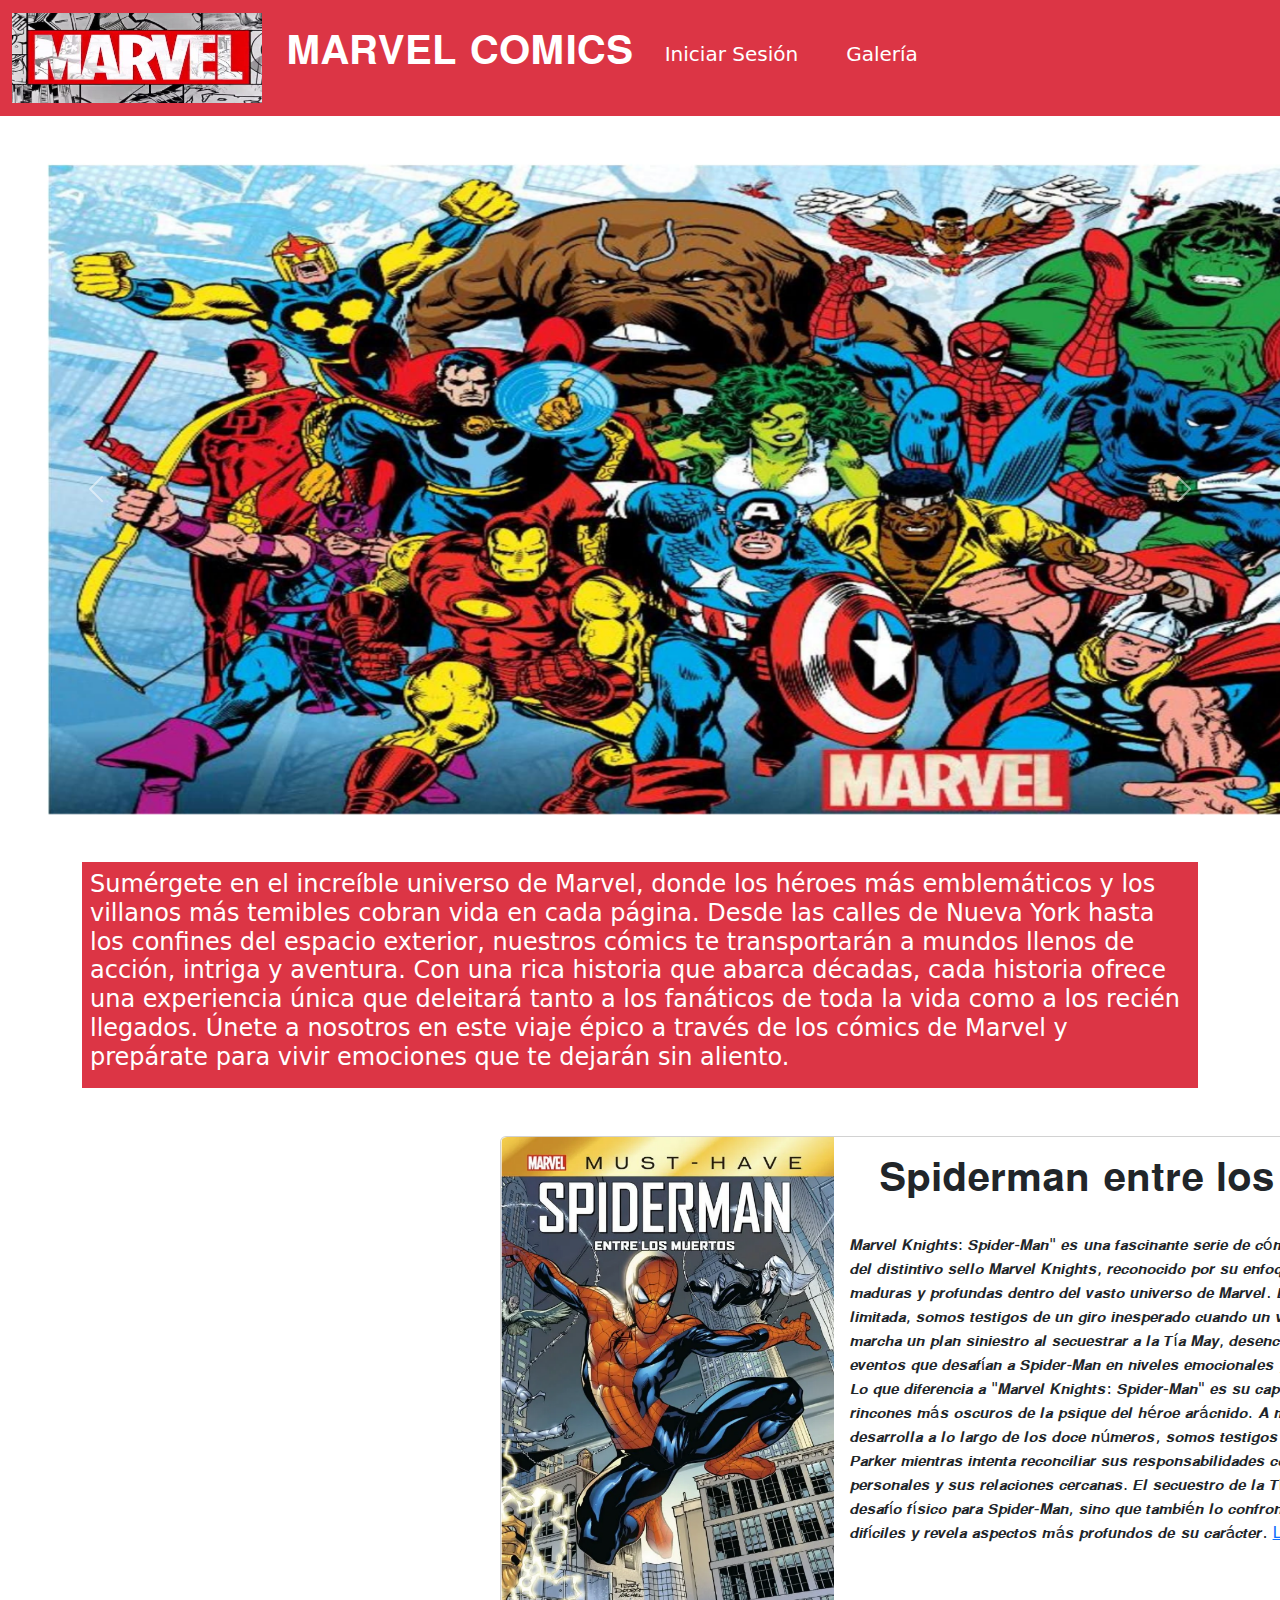
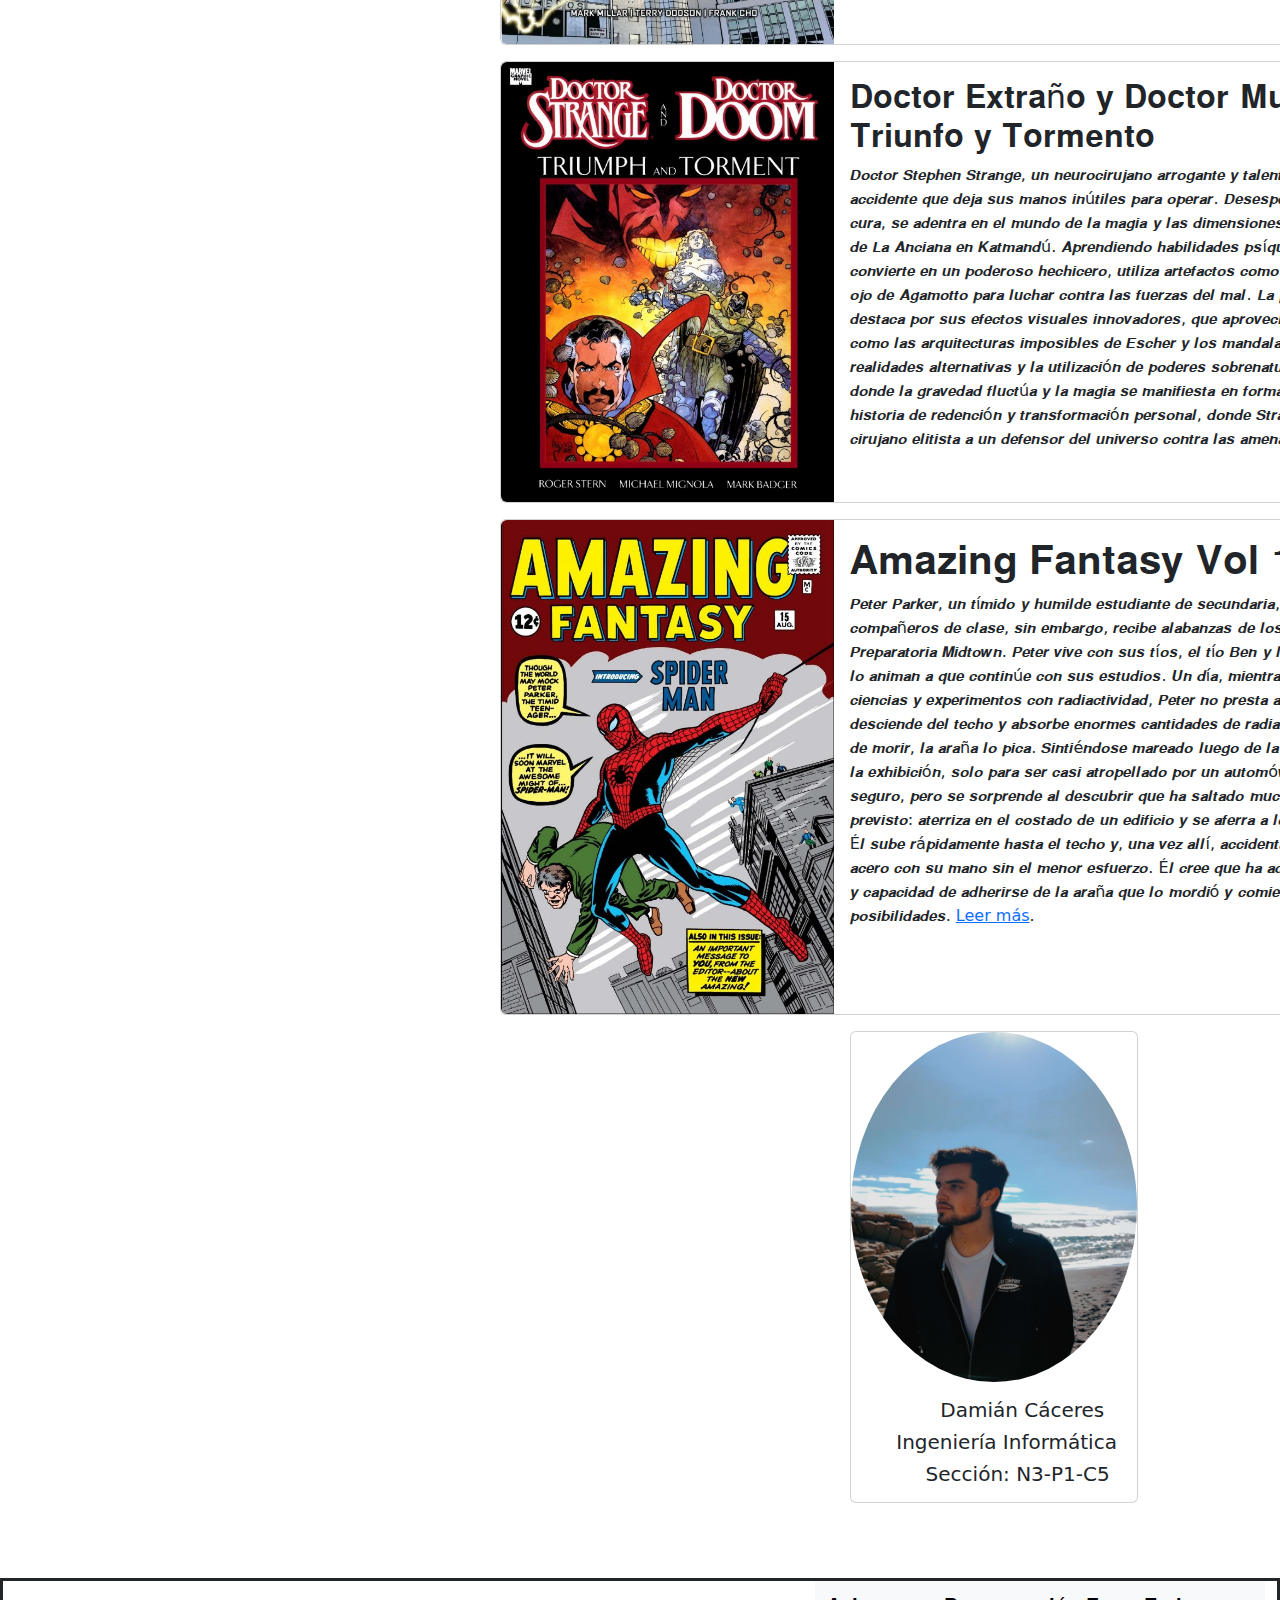
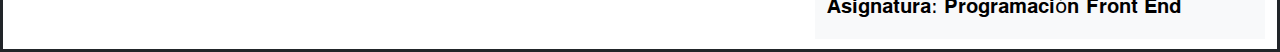
==== commit 3e9c1bbc: "Avance 4 Listo" ====
--- a/index.html
+++ b/index.html
@@ -31,13 +31,13 @@
   <div id="carouselExample" class="carousel slide">
     <div class="carousel-inner">
       <div class="carousel-item active p-5">
-        <img src="imagenes/imagen1.jpg" width="1800" height="500"  alt="No encontrado">
+        <img src="imagenes/imagen1.jpg" width="1800" height="650"  alt="No encontrado">
       </div>
       <div class="carousel-item p-5">
-        <img src="imagenes/imagen2.webp" width="1800" height="500" alt="No encontrado">
+        <img src="imagenes/imagen2.webp" width="1800" height="650" alt="No encontrado">
       </div>
       <div class="carousel-item p-5">
-        <img src="imagenes/imagen3.jpg" width="1800" height="500" alt="No encontrado">
+        <img src="imagenes/imagen3.jpg" width="1800" height="650" alt="No encontrado">
       </div>
     </div>
     <button class="carousel-control-prev" type="button" data-bs-target="#carouselExample" data-bs-slide="prev">
@@ -50,14 +50,19 @@
     </button>
   </div>
 
-  <div class="bg-danger p-2 text-white " >
-    <h4 width="1800" height="500" align=center><strong>
+  <div class="container">
+    <div class="bg-danger p-2 text-white">
+      <h4>
       Sumérgete en el increíble universo de Marvel, donde los héroes más emblemáticos y los villanos más temibles cobran vida en cada página. Desde las calles de Nueva York hasta los confines del espacio exterior, 
       nuestros cómics te transportarán a mundos llenos de acción, intriga y aventura. Con una rica historia que abarca décadas, cada historia ofrece una experiencia única que deleitará tanto a los fanáticos de toda la vida 
       como a los recién llegados. Únete a nosotros en este viaje épico a través de los cómics de Marvel y prepárate para vivir emociones que te dejarán sin aliento.
-    </h4>
+      </h4>
+    </div>
   </div>
+  
 
+  <br>
+  <br>
 
   <div class="card mb-3" style="max-width: 1000px; left: 500px; ">
     <div class="row g-0">
@@ -77,8 +82,6 @@
     </div>
   </div>
   
-
-
   <div class="card mb-3" style="max-width: 1000px; left: 500px; ">
     <div class="row g-0">
       <div class="col-md-4">
@@ -117,25 +120,27 @@
 
 
 
-
-
-  
-
-  <div class="card" style="width: 18rem;">
+  <div class="card" style="width: 18rem; left: 850px;">
     <img src="imagenes/yo.jpg" class="card-img" alt="No encontrado">
     <div class="card-body">
-      <p class="card-text">Damián Cáceres</p>
-      <p class="card-text">Ingeniería Informática</p>
-      <p class="card-text">Sección: N3-P1-C5</p>
+      <h5 class="card-text ">⠀⠀⠀⠀⠀Damián Cáceres</h5>
+      <h5 class="card-text ">⠀⠀Ingeniería Informática</h5>
+      <h5 class="card-text ">⠀⠀⠀⠀Sección: N3-P1-C5</h5>
 
     </div>
   </div>
 
   <footer>
-    <nav>
-      <h3>Asignatura: Programación Front End </h3>
-    </nav>
-</footer>
+    <div class="container">
+      <nav class="navbar navbar-expand-lg bg-body-tertiary">
+        <div class="container-fluid">
+          <h1 class="navbar-brand">
+            𝐀𝐬𝐢𝐠𝐧𝐚𝐭𝐮𝐫𝐚: 𝐏𝐫𝐨𝐠𝐫𝐚𝐦𝐚𝐜𝐢ó𝐧 𝐅𝐫𝐨𝐧𝐭 𝐄𝐧𝐝
+          </h1>
+        </div>
+      </nav>
+    </div>
+  </footer>
 
 
 
--- a/css/estilos.css
+++ b/css/estilos.css
@@ -2,7 +2,6 @@
     padding-bottom: 10px;
     margin-top: 75px;
     padding-left: 800px;
-    background-color: #E1DEDE;
     border: solid;
 }
 
@@ -22,4 +21,24 @@
 div .card-img{
     height: 350px;
     border-radius: 100%;
-}+}
+
+.login-container {
+    max-width: 600px; 
+    margin: 0 auto;
+    border: 1px solid #ccc;
+    border-radius: 10px;
+    box-shadow: 0px 0px 20px 0px rgba(0,0,0,0.5); 
+    padding: 40px; 
+    background-color: #fff;
+  }
+  .form-label {
+    font-size: 1.5rem; 
+  }
+  .btn-primary {
+    font-size: 1.5rem; 
+    padding: 15px 30px; 
+  }
+  .btn-container {
+    text-align: center;
+  }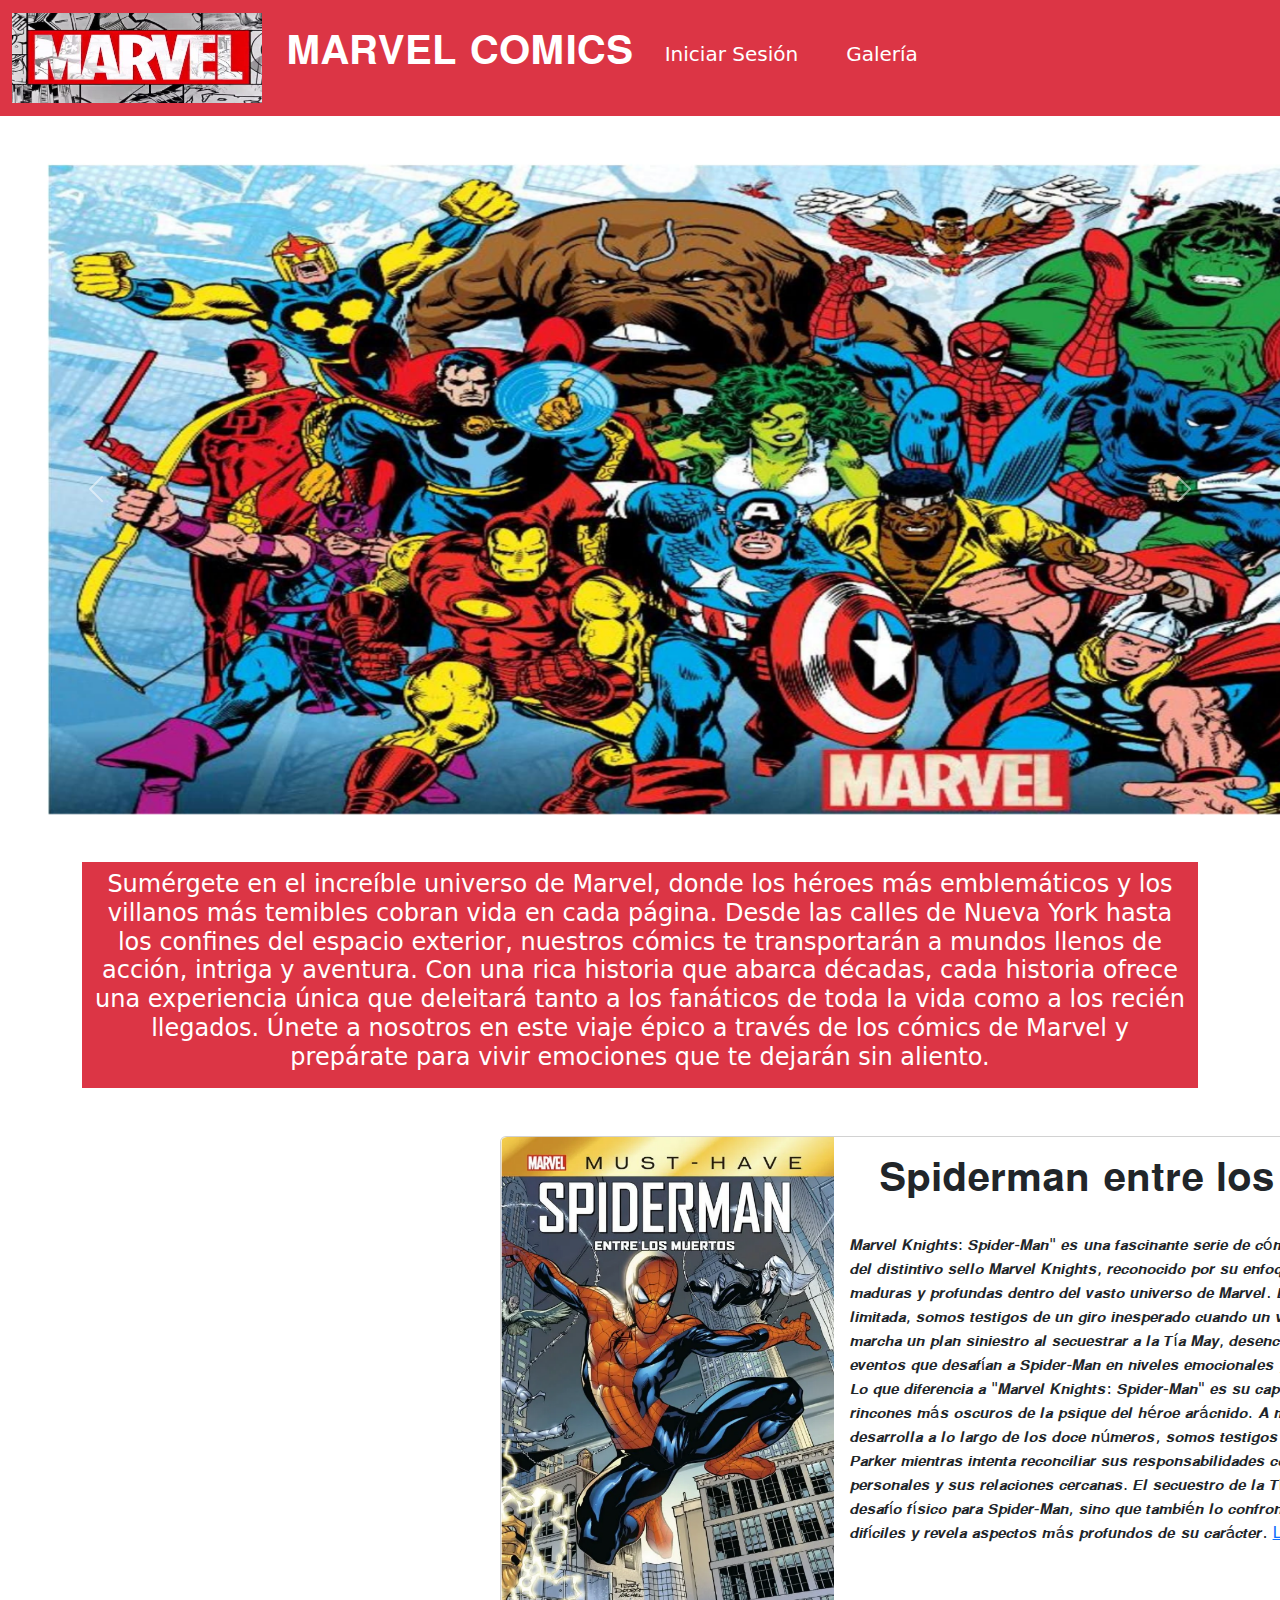
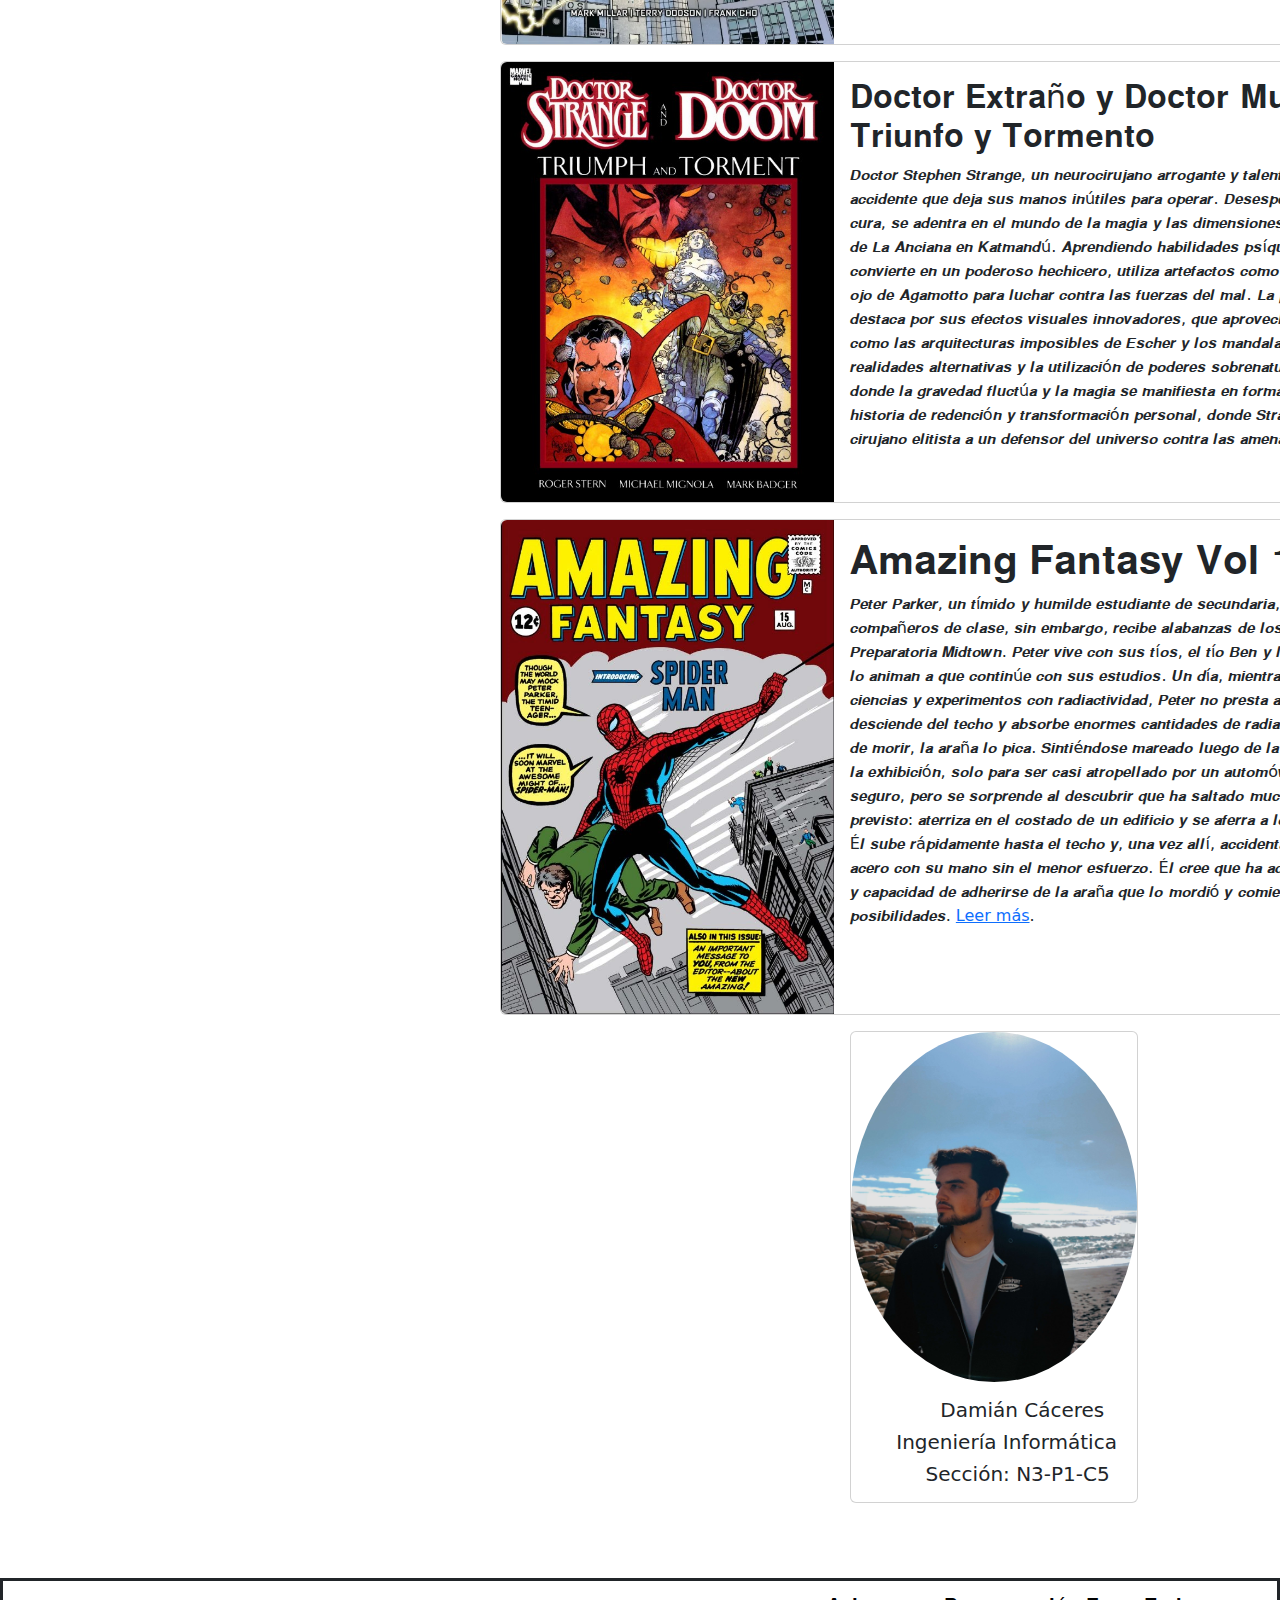
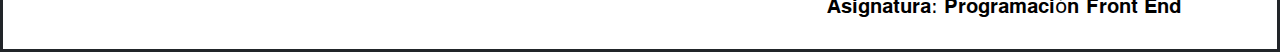
==== commit ab50ec3e: "Proyecto Listo" ====
--- a/index.html
+++ b/index.html
@@ -50,7 +50,8 @@
     </button>
   </div>
 
-  <div class="container">
+
+  <div class="container" style="font-size: 20px; text-align: center;">
     <div class="bg-danger p-2 text-white">
       <h4>
       Sumérgete en el increíble universo de Marvel, donde los héroes más emblemáticos y los villanos más temibles cobran vida en cada página. Desde las calles de Nueva York hasta los confines del espacio exterior, 
@@ -67,7 +68,7 @@
   <div class="card mb-3" style="max-width: 1000px; left: 500px; ">
     <div class="row g-0">
       <div class="col-md-4">
-        <img src="imagenes/noticia1.png" class="img-fluid rounded-start" alt="...">
+          <img src="imagenes/noticia1.png" class="img-fluid rounded-start" alt="...">
       </div>
       <div class="col-md-8">
         <div class="card-body">
@@ -132,7 +133,7 @@
 
   <footer>
     <div class="container">
-      <nav class="navbar navbar-expand-lg bg-body-tertiary">
+      <nav class="navbar navbar-expand-lg">
         <div class="container-fluid">
           <h1 class="navbar-brand">
             𝐀𝐬𝐢𝐠𝐧𝐚𝐭𝐮𝐫𝐚: 𝐏𝐫𝐨𝐠𝐫𝐚𝐦𝐚𝐜𝐢ó𝐧 𝐅𝐫𝐨𝐧𝐭 𝐄𝐧𝐝
--- a/css/estilos.css
+++ b/css/estilos.css
@@ -41,4 +41,8 @@
   }
   .btn-container {
     text-align: center;
-  }+  }
+
+.row{
+  margin-right: 100px;
+}